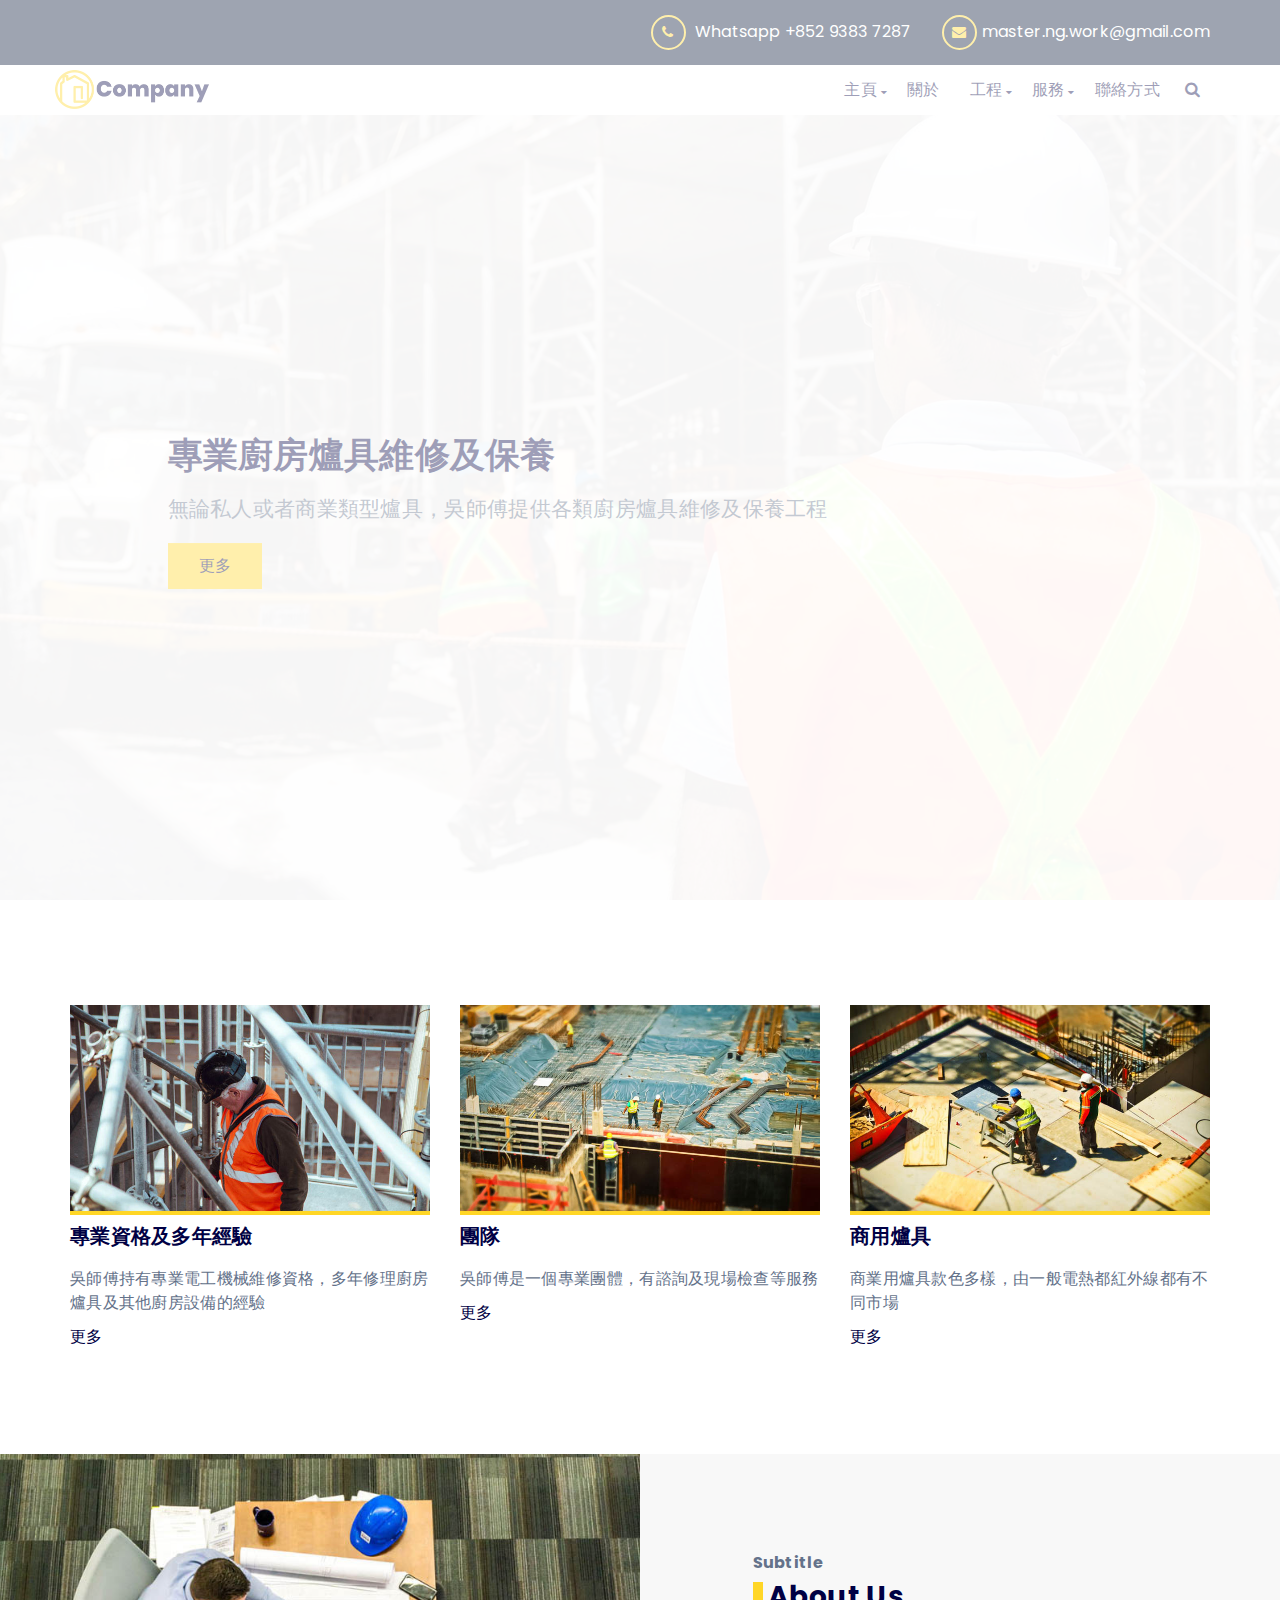
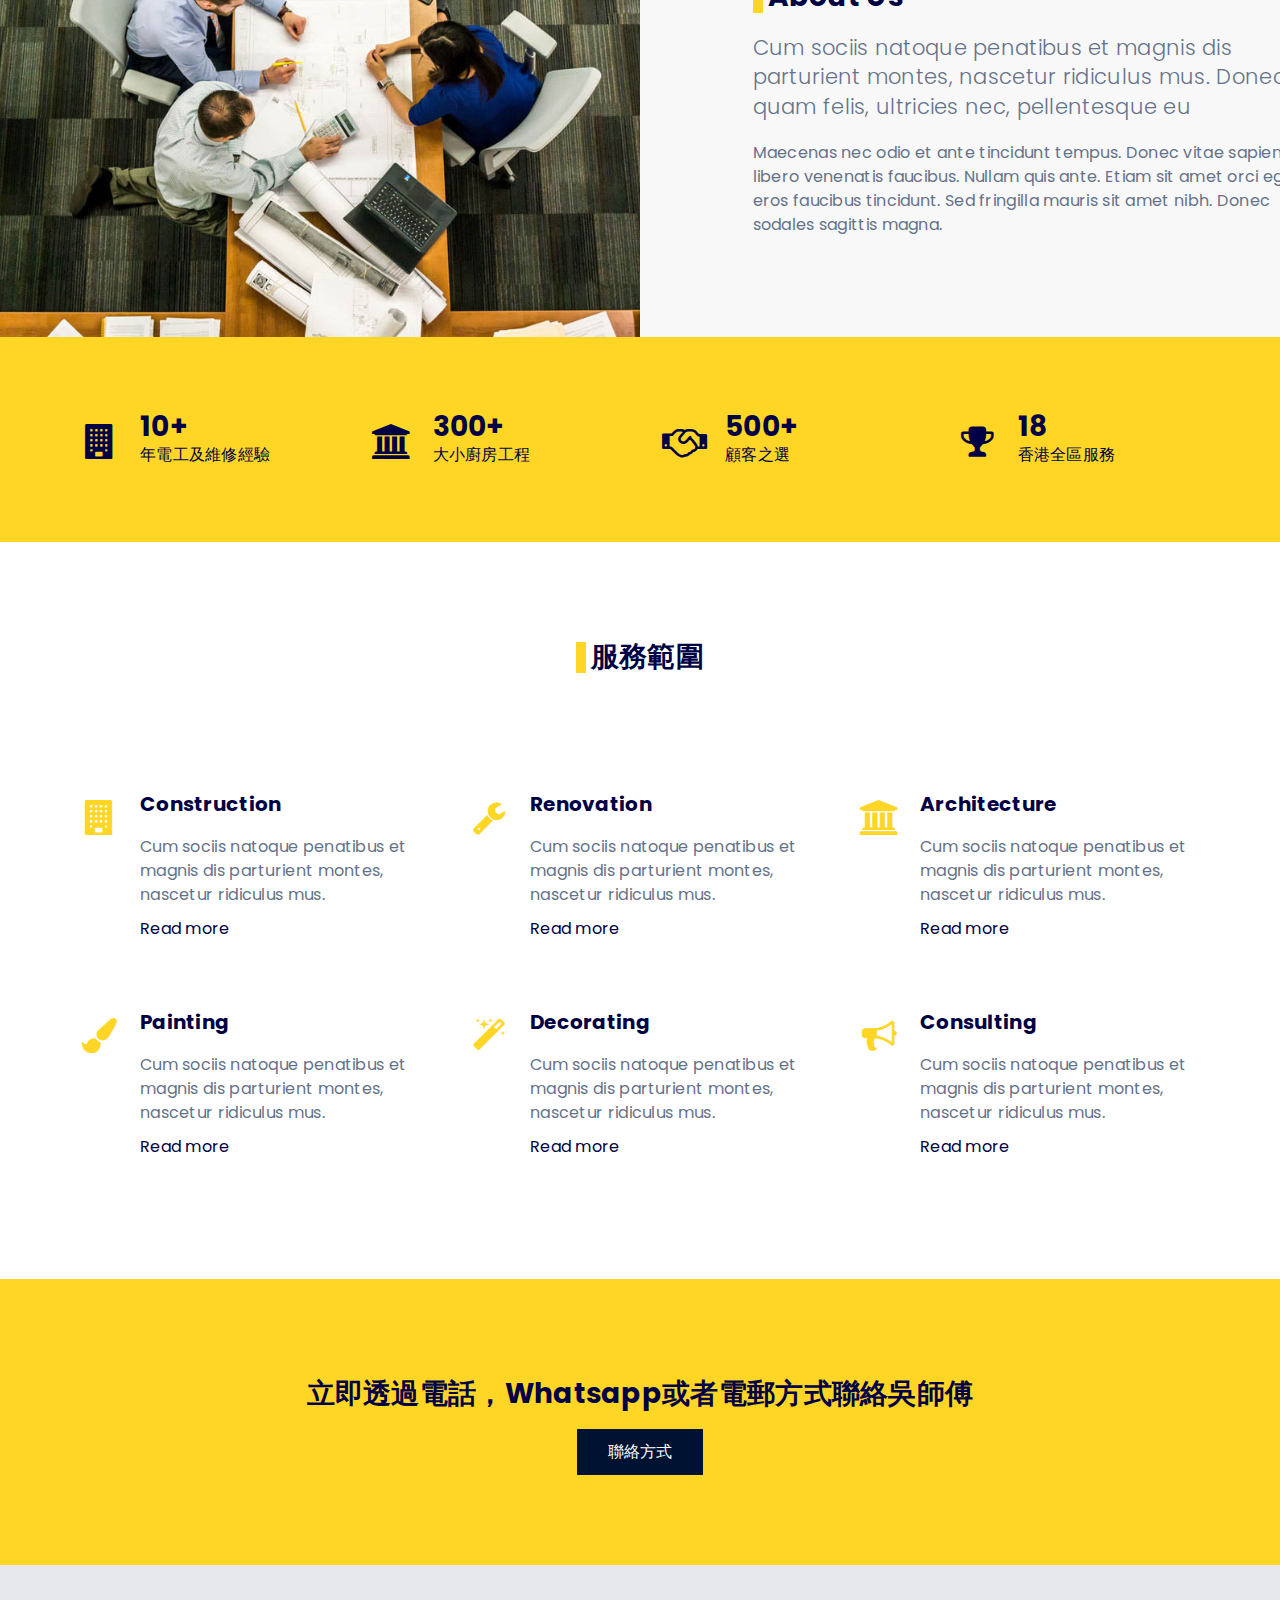
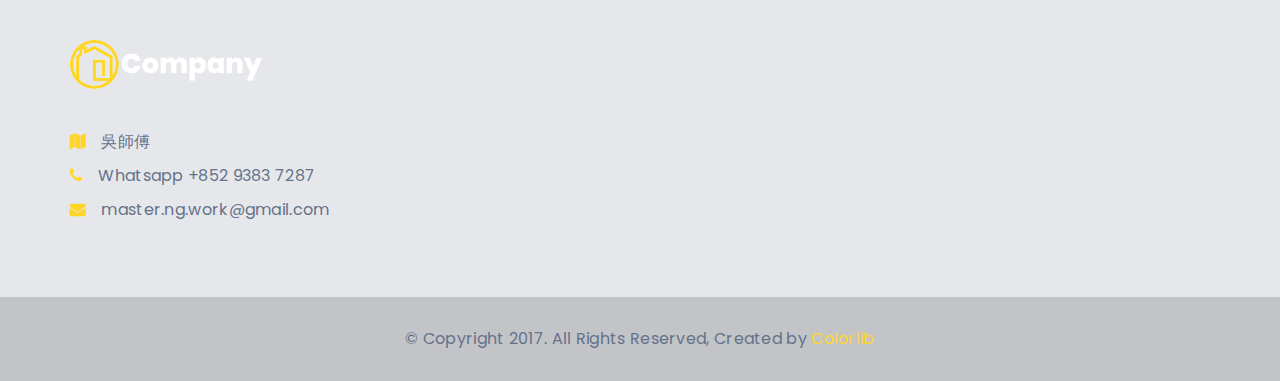
==== Template/index.html @ 3dc93a56 "first" ====
<!DOCTYPE html>
<html lang="en">
	<head>
		<meta charset="utf-8">
		<meta http-equiv="X-UA-Compatible" content="IE=edge">
		<meta name="viewport" content="width=device-width, initial-scale=1">
		 <!-- The above 3 meta tags *must* come first in the head; any other head content must come *after* these tags -->

		<title>吳師傅 </title>

		<!-- Google font -->
		<link href="https://fonts.googleapis.com/css?family=Poppins:400,700" rel="stylesheet">

		<!-- Bootstrap -->
		<link type="text/css" rel="stylesheet" href="css/bootstrap.min.css"/>

		<!-- Owl Carousel -->
		<link type="text/css" rel="stylesheet" href="css/owl.carousel.css" />
		<link type="text/css" rel="stylesheet" href="css/owl.theme.default.css" />

		<!-- Magnific Popup -->
		<link type="text/css" rel="stylesheet" href="css/magnific-popup.css" />

		<!-- Font Awesome Icon -->
		<link rel="stylesheet" href="css/font-awesome.min.css">

		<!-- Custom stlylesheet -->
		<link type="text/css" rel="stylesheet" href="css/style.css"/>

		<!-- HTML5 shim and Respond.js for IE8 support of HTML5 elements and media queries -->
		<!-- WARNING: Respond.js doesn't work if you view the page via file:// -->
		<!--[if lt IE 9]>
		  <script src="https://oss.maxcdn.com/html5shiv/3.7.3/html5shiv.min.js"></script>
		  <script src="https://oss.maxcdn.com/respond/1.4.2/respond.min.js"></script>
		<![endif]-->

    </head>
	<body>
		<!-- Header -->
		<header id="header">

			<!-- Top Header -->
			<div id="top-navbar" class="navbar">
				<div class="container">
					<ul class="nav navbar-nav navbar-right">
						<li><a href="#" class="text-link"><i class="fa fa-phone"></i><span> Whatsapp +852 9383 7287</span></a></li>
						<li><a href="#" class="text-link"><i class="fa fa-envelope"></i><span>master.ng.work@gmail.com</span></a></li>
					</ul>
				</div>
			</div>
			<!-- /Top Header -->

			<!-- Main Header -->
			<div id="main-navbar" class="navbar">
				<div class="container">
					<div class="navbar-header">
						<!-- Logo -->
						<div class="navbar-brand">
							<a class="logo" href="index.html"><img src="img/logo.png" alt="logo"></a>
						</div>
						<!-- Logo -->

						<!-- Mobile toggle -->
						<button class="navbar-toggle-btn">
							<span></span>
						</button>
						<!-- Mobile toggle -->

						<!-- Mobile Search toggle -->
						<button class="search-toggle-btn">
							<i class="fa fa-search"></i>
						</button>
						<!-- Mobile Search toggle -->
					</div>

					<!-- Search -->
					<div class="navbar-search">
						<button class="search-btn"><i class="fa fa-search"></i></button>
						<div class="search-form">
							<form>
								<input type="text" name="search" value="" placeholder="Search">
							</form>
						</div>
					</div>
					<!-- Search -->

					<!-- Navigation -->
					<ul class="main-navbar nav navbar-nav navbar-right">
						<li class="has-dropdown"><a class="text-link" href="#"><span>主頁</span></a>
							<ul class="dropdown">
								<li><a href="#">Home version 01</a></li>
								<li><a href="#">Home version 02</a></li>
								<li><a href="#">Home version 03</a></li>
							</ul>
						</li>
						<li><a class="text-link" href="#"><span>關於</span></a></li>
						<li class="has-dropdown"><a class="text-link" href="#"><span>工程</span></a>
							<ul class="dropdown">
								<li><a href="#">Single Project</a></li>
								<li><a href="#">Project Detail</a></li>
							</ul>
						</li>
						<li class="has-dropdown"><a class="text-link" href="#"><span>服務</span></a>
							<ul class="dropdown">
								<li><a href="#">Construction</a></li>
								<li><a href="#">Renovation</a></li>
								<li><a href="#">Architecture</a></li>
								<li><a href="#">Painting</a></li>
								<li><a href="#">Decorating</a></li>
								<li><a href="#">Consulting</a></li>
							</ul>
						</li>
						<li><a class="text-link" href="#"><span>聯絡方式</span></a></li>
					</ul>
					<!-- Navigation -->

				</div>
			</div>
			<!-- /Main Header -->

		</header>
		<!-- /Header -->

		<!-- Home Section -->
		<div id="home" class="banner-area">

			<!-- Background Image -->
			<div class="bg-img overlay" style="background-image:url('./img/background1.jpg')"></div>
			<!-- /Background Image -->

			<!-- home wrapper -->
			<div class="home-wrapper">
				<div class="container">
					<div class="row">

						<!-- home content -->
						<div class="col-md-10 col-md-offset-1">
							<h1>專業廚房爐具維修及保養</h1>
							<p class="lead">無論私人或者商業類型爐具，吳師傅提供各類廚房爐具維修及保養工程</p>
							<button class="secondary-button">更多</button>
						</div>
						<!-- /home content -->

					</div>
				</div>
			</div>
			<!-- /home wrapper -->

		</div>
		<!-- /Home Section -->

		<!-- About Section -->
		<div id="about">

			<!-- About section 01 -->
			<div class="section md-section">

				<!-- container -->
				<div class="container">

					<!-- row -->
					<div class="row">

						<!-- about -->
						<div class="col-md-4">
							<div class="about">
								<img src="./img/about1.jpg" alt="">
								<h3>專業資格及多年經驗</h3>
								<p>吳師傅持有專業電工機械維修資格，多年修理廚房爐具及其他廚房設備的經驗</p>
								<a href="#" class="text-link"><span>更多</span></a>
							</div>
						</div>
						<!-- /about -->

						<!-- about -->
						<div class="col-md-4">
							<div class="about">
								<img src="./img/about2.jpg" alt="">
								<h3>團隊</h3>
								<p>吳師傅是一個專業團體，有諮詢及現場檢查等服務</p>
								<a href="#" class="text-link"><span>更多</span></a>
							</div>
						</div>
						<!-- /about -->

						<!-- about -->
						<div class="col-md-4">
							<div class="about">
								<img src="./img/about3.jpg" alt="">
								<h3>商用爐具</h3>
								<p>商業用爐具款色多樣，由一般電熱都紅外線都有不同市場</p>
								<a href="#" class="text-link"><span>更多</span></a>
							</div>
						</div>
						<!-- /about -->

					</div>
					<!-- /row -->

				</div>
				<!-- /container -->

			</div>
			<!-- /About section 01 -->

			<!-- About section 02 -->
			<div class="section md-section bg-grey">

				<!-- Half Background Image -->
				<div class="bg-img bg-half overlay" style="background-image:url('./img/about4.jpg')"></div>
				<!-- /Half Background Image -->

				<!-- container -->
				<div class="container">

					<!-- row -->
					<div class="row">

						<!-- About content -->
						<div class="col-md-offset-7 col-md-6">
							<h4 class="sub-title">Subtitle</h4>
							<h2 class="title">About Us</h2>
							<p class="lead">Cum sociis natoque penatibus et magnis dis parturient montes, nascetur ridiculus mus. Donec quam felis, ultricies nec, pellentesque eu</p>
							<p>Maecenas nec odio et ante tincidunt tempus. Donec vitae sapien ut libero venenatis faucibus. Nullam quis ante. Etiam sit amet orci eget eros faucibus tincidunt. Sed fringilla mauris sit amet nibh. Donec sodales sagittis magna.</p>
						</div>
						<!-- /About content -->

					</div>
					<!-- /row -->

				</div>
				<!-- /container -->

			</div>
			<!-- /About section 02 -->

		</div>
		<!-- /About Section -->

		<!-- Numbers Section -->
		<div id="numbers" class="section sm-section bg-main">

			<!-- container -->
			<div class="container">

				<!-- row -->
				<div class="row">

					<!-- number -->
					<div class="col-xs-6 col-md-3">
						<div class="number">
							<i class="fa fa-building"></i>
							<h3>10+</h3>
							<span>年電工及維修經驗</span>
						</div>
					</div>
					<!-- /number -->

					<!-- number -->
					<div class="col-xs-6 col-md-3">
						<div class="number">
							<i class="fa fa-university"></i>
							<h3>300+</h3>
							<span>大小廚房工程</span>
						</div>
					</div>
					<!-- /number -->

					<!-- number -->
					<div class="col-xs-6 col-md-3">
						<div class="number">
							<i class="fa fa-handshake-o"></i>
							<h3>500+</h3>
							<span>顧客之選</span>
						</div>
					</div>
					<!-- /number -->

					<!-- number -->
					<div class="col-xs-6 col-md-3">
						<div class="number">
							<i class="fa fa-trophy"></i>
							<h3>18</h3>
							<span>香港全區服務</span>
						</div>
					</div>
					<!-- /number -->

				</div>
				<!-- /row -->

			</div>
			<!-- /container -->

		</div>
		<!-- /Numbers Section -->



		<!-- Services Section -->
		<div id="service" class="section md-section">

			<!-- container -->
			<div class="container">

				<!-- row -->
				<div class="row">

					<!-- section header -->
					<div class="section-header text-center">
						<h2 class="title">服務範圍</h2>
					</div>
					<!-- /section header -->

					<!-- service -->
					<div class="col-md-4 col-sm-6">
						<div class="service">
							<i class="fa fa-building"></i>
							<div class="service-content">
								<h3>Construction</h3>
								<p>Cum sociis natoque penatibus et magnis dis parturient montes, nascetur ridiculus mus.</p>
								<a href="#" class="text-link"><span>Read more</span></a>
							</div>
						</div>
					</div>
					<!-- /service -->

					<!-- service -->
					<div class="col-md-4 col-sm-6">
						<div class="service">
							<i class="fa fa-wrench"></i>
							<div class="service-content">
								<h3>Renovation</h3>
								<p>Cum sociis natoque penatibus et magnis dis parturient montes, nascetur ridiculus mus.</p>
								<a href="#" class="text-link"><span>Read more</span></a>
							</div>
						</div>
					</div>
					<!-- /service -->

					<!-- service -->
					<div class="col-md-4 col-sm-6">
						<div class="service">
							<i class="fa fa-university"></i>
							<div class="service-content">
								<h3>Architecture</h3>
								<p>Cum sociis natoque penatibus et magnis dis parturient montes, nascetur ridiculus mus.</p>
								<a href="#" class="text-link"><span>Read more</span></a>
							</div>
						</div>
					</div>
					<!-- /service -->

					<!-- service -->
					<div class="col-md-4 col-sm-6">
						<div class="service">
							<i class="fa fa-paint-brush"></i>
							<div class="service-content">
								<h3>Painting</h3>
								<p>Cum sociis natoque penatibus et magnis dis parturient montes, nascetur ridiculus mus.</p>
								<a href="#" class="text-link"><span>Read more</span></a>
							</div>
						</div>
					</div>
					<!-- /service -->

					<!-- service -->
					<div class="col-md-4 col-sm-6">
						<div class="service">
							<i class="fa fa-magic"></i>
							<div class="service-content">
								<h3>Decorating</h3>
								<p>Cum sociis natoque penatibus et magnis dis parturient montes, nascetur ridiculus mus.</p>
								<a href="#" class="text-link"><span>Read more</span></a>
							</div>
						</div>
					</div>
					<!-- /service -->

					<!-- service -->
					<div class="col-md-4 col-sm-6">
						<div class="service">
							<i class="fa fa-bullhorn"></i>
							<div class="service-content">
								<h3>Consulting</h3>
								<p>Cum sociis natoque penatibus et magnis dis parturient montes, nascetur ridiculus mus.</p>
								<a href="#" class="text-link"><span>Read more</span></a>
							</div>
						</div>
					</div>
					<!-- /service -->

				</div>
				<!-- /row -->

			</div>
			<!-- /container -->

		</div>
		<!-- /Services Section -->



		<!-- Call to Action Section -->
		<div id="cta-1" class="section md-section bg-main">

			<!-- container -->
			<div class="container">

				<!-- row -->
				<div class="row">

					<!-- CTA content -->
					<div class="col-md-10 col-md-offset-1 text-center">
						<h2>立即透過電話，Whatsapp或者電郵方式聯絡吳師傅</h2>
						<button class="main-button">聯絡方式</button>
					</div>
					<!-- /CTA content -->

				</div>
				<!-- /row -->

			</div>
			<!-- /container -->

		</div>
		<!-- /Call to Action Section -->

		<!-- Clients Section -->
		<div id="clients" class="section">

			<!-- Half Background Image -->
			<div class="bg-img overlay" style="background-image:url('./img/background2.jpg')"></div>
			<!-- /Half Background Image -->






		<!-- Footer Section -->
		<footer id="footer" class="bg-dark">

			<!-- Top footer -->
			<div id="top-footer" class="section sm-section">

				<!-- container -->
				<div class="container">

					<!-- row -->
					<div class="row">

						<!-- footer about -->
						<div class="col-md-4 footer-widget">
							<div class="footer-logo">
								<a class="logo" href="index.html">
									<img src="img/logo-alt.png" alt="logo">
								</a>
							</div>
							<ul class="footer-contact">
								<li><a href="#" class="text-link"><i class="fa fa-map"></i><span>吳師傅</span></a></li>
								<li><a href="#" class="text-link"><i class="fa fa-phone"></i><span>Whatsapp +852 9383 7287</span></a></li>
								<li><a href="#" class="text-link"><i class="fa fa-envelope"></i><span>master.ng.work@gmail.com</span></a></li>
							</ul>
						</div>
						<!-- /footer about -->



					</div>
					<!-- /row -->

				</div>
				<!-- /container -->

			</div>
			<!-- /Top footer -->

			<!-- Bottom footer -->
			<div id="bottom-footer" class="section xs-section text-center">
				<div class="container">
					<div class="row">
						<span>&copy; Copyright 2017. All Rights Reserved, Created by <a href="https://colorlib.com">Colorlib</a></span>
					</div>
				</div>
			</div>
			<!-- /Bottom footer -->

		</footer>
		<!-- /Footer Section -->

		<!-- Preloader -->
		<div id="preloader">
			<div class="preloader">
				<span></span>
				<span></span>
				<span></span>
				<span></span>
			</div>
		</div>
		<!-- /Preloader -->

		<!-- jQuery Plugins -->
		<script type="text/javascript" src="js/jquery.min.js"></script>
		<script type="text/javascript" src="js/bootstrap.min.js"></script>
		<script type="text/javascript" src="js/owl.carousel.min.js"></script>
		<script type="text/javascript" src="js/jquery.magnific-popup.js"></script>
		<script type="text/javascript" src="js/main.js"></script>

	</body>
</html>
---- Template/css/style.css ----
/*
Template Name: HTML Construction Template
Author: yaminncco

Colors:
	Body 		: #64728A
	Headers 	: #004
	Primary 	: #FFD626
	Dark     	: #001232
	Grey 		: #F8F8F8 #EEE

Fonts: Poppins

Table OF Contents
------------------------------------
1 > General
2 > Logo
3 > Navigation
4 > Home
5 > About
6 > Numbers
7 > Portfolio
8 > Services
9 > Pricing
10 > Testimonial
11 > Partners
12 > Blog
13 > Blog post
14 > Blog sidebar
15 > Footer
16 > Responsive
17 > Accordion
18 > Owl theme
19 > Preloader
------------------------------------*/
/*------------------------------------*\
	General
\*------------------------------------*/
/* --- typography --- */
body {
	font-family: 'Poppins', sans-serif;
	font-size: 16px;
	line-height: 24px;
	color: #64728A;
	letter-spacing: 0.3px;
	overflow-x: hidden;
}

h1,h2,h3,h4,h5,h6 {
	color: #004;
	font-weight: 700;
	margin-top: 10px;
	margin-bottom: 20px;
}

h1 {
	font-size: 35px;
}

h2 {
	font-size: 28px;
}

h3 {
	font-size: 20px;
}

h4 {
	font-size: 16px;
}

a {
	color: #004;
    text-decoration: none;
}

a:hover,
a:focus{
	color: #004;
    text-decoration: none;
    outline: none
}

ul,ol{
    margin: 0;
    padding: 0;
    list-style: none
}

.white-text {
	color: #FFF;
}

/* --- Section --- */

.section {
	position: relative;
}

.md-section {
	padding-top: 90px;
	padding-bottom: 90px;
}

.sm-section {
	padding-top: 60px;
	padding-bottom: 60px;
}

.xs-section {
	padding-top: 30px;
	padding-bottom: 30px;
}

/* --- Background Section --- */

.bg-main {
	background-color: #FFD626;
}

.bg-grey {
	background-color: #F8F8F8;
}

.bg-dark {
	background-color: #001232;
}

/* --- Background Image Section --- */
.bg-img  {
	position: absolute;
	left: 0;
	right: 0;
	top: 0;
	bottom: 0;
	background-size: cover;
	background-position: center;
	background-attachment:fixed;
}

.bg-img.bg-half{
	width: 50%;
	background-attachment:scroll;
}

.bg-img.bg-half.bg-right {
	left: 50%;
}

.bg-img.overlay:after {
	content: "";
	position: absolute;
	left: 0;
	right: 0;
	top: 0;
	bottom: 0;
	opacity: 0.9;
}

.bg-img.overlay:after {
	background-color: #FFF;
}

.bg-img.bg-half.overlay:after {
	display: none;
}

@media only screen and (max-width: 991px) {
	.bg-img.bg-half.overlay:after {
		display: block;
	}
	.bg-img.bg-half {
		width: 100%;
	}
	.bg-img.bg-half.bg-right {
		left: 0%;
	}
}

/* --- Section Header --- */

.section-header {
	margin-bottom: 60px;
}

.title {
	position: relative;
	padding-left: 15px;
}

.text-center .title {
	display: inline-block;
}

.title:after {
	content: "";
	position: absolute;
	left: 0;
	top: 0;
	bottom: 0;
	width: 10px;
	background-color: #FFD626;
}

.sub-title {
	color: #64728A;
	margin-bottom: 0px;
}

/* --- Buttons --- */

.main-button , .secondary-button {
	display: inline-block;
	position: relative;
	padding: 10px 30px;
	border: 1px solid transparent;
	z-index: 1;
}

.main-button  {
	background-color: #001232;
	color: #FFF;
}

.secondary-button {
	background-color: #FFD626;
	color: #004;
}

.main-button:after  , .secondary-button:after {
	content: "";
	position: absolute;
	bottom: 0;
	right: 0;
	left: 0;
	height: 0%;
	-webkit-transition: 0.2s height;
	transition: 0.2s height;
	z-index: -1;
}

.main-button:after  {
	background-color:#FFD626;
}

.secondary-button:after  {
	background-color:#001232;
}

.main-button:hover:after , .secondary-button:hover:after {
	height: 100%;
}

.main-button:hover {
	color: #004;
}

.main-button:focus {
	color: #FFF;
}

.secondary-button:hover {
	color: #FFF;
}

/* --- Text Link --- */

.text-link > span {
	position: relative;
	z-index: 1;
}

.text-link:hover > span {
	color: #004;
}

.text-link > span:after{
	content: "";
	position: absolute;
	bottom: 0;
	left: 0;
	width: 100%;
	height: 0%;
	background-color: #FFD626;
	z-index: -1;
	-webkit-transition: 0.2s height;
	transition: 0.2s height;
}

.text-link:hover > span:after {
	height: 100%;
}

/* --  Input  -- */

input[type="text"], input[type="email"], input[type="password"], input[type="number"], input[type="date"], input[type="url"], input[type="tel"], textarea {
    height: 40px;
    width: 100%;
    border: 1px solid #64728A;
	background: transparent;
    padding-left: 15px;
	padding-right: 15px;
}

textarea {
    padding: 10px 15px;
    min-height: 90px;
    resize: vertical;
}

/*------------------------------------*\
	Logo
\*------------------------------------*/

.navbar-brand {
    padding: 0;
}

.navbar-brand .logo {
	display: inline-block;
	margin-top: 5px;
}

.navbar-brand .logo > img {
	max-height: 40px;
}

/*------------------------------------*\
	Navigation
\*------------------------------------*/

#header {
	position:relative;
	z-index:10;
}

#header .navbar {
	margin-bottom: 0px;
	border-radius: 0px;
	border: none;
}

#header .nav li a:hover , #header .nav li a:focus {
	background-color: transparent;
}

/* --- Top Navigation --- */
#top-navbar {
	background-color: #001232;
}

#top-navbar .nav li a {
	color: #FFF;
}
#top-navbar .nav li a i {
	height: 35px;
	width: 35px;
	text-align: center;
	line-height: 30px;
	color: #FFD626;
	border: 2px solid #FFD626;
	border-radius: 50%;
	margin-right: 5px;
	font-size: 14px;
	-webkit-transition: 0.2s all;
	transition: 0.2s all;
}

#top-navbar .nav li a:hover i {
	background-color: #FFD626;
	color: #004;
}

/* --- Main Navigation --- */

#main-navbar {
	background-color: #FFF;
}

#main-navbar.fixed-navbar {
	position: fixed;
	left: 0;
	right: 0;
	top: 0;
	-webkit-box-shadow: 0px -2px 10px 0px rgba(0, 0, 0, 0.15);
	        box-shadow: 0px -2px 10px 0px rgba(0, 0, 0, 0.15);
	z-index: 10;
}

/* --- Default Dropdown --- */
@media only screen and (min-width: 768px) {
	.has-dropdown {
		position: relative;
	}
	.has-dropdown:after {
		font-family: 'FontAwesome';
		content: "\f0d7";
		-webkit-transition: 0.2s -webkit-transform;
		transition: 0.2s -webkit-transform;
		transition: 0.2s transform;
		transition: 0.2s transform, 0.2s -webkit-transform;
		position: absolute;
		right: 5px;
		font-size: 10px;
		color: #004;
		top: 15px;
	}
	.dropdown {
		opacity: 0;
		visibility: hidden;
		-webkit-transform: translateX(-10px);
			-ms-transform: translateX(-10px);
				transform: translateX(-10px);
		position: absolute;
		width: 250px;
		background-color: #FFF;
		border: 1px solid #EEE;
		-webkit-transition: 0.2s all;
			transition: 0.2s all;
	}

	.main-navbar > .has-dropdown > .dropdown .dropdown {
		top: 0px;
		left: 100%;
	}
	.has-dropdown:hover > .dropdown {
		opacity:1;
		visibility:visible;
		-webkit-transform: translateX(0px);
			-ms-transform: translateX(0px);
				transform: translateX(0px);
	}

	.dropdown li {
		border-bottom: 1px solid #EEE;
	}

	.dropdown li:nth-last-child(1) {
		border-bottom: 0px;
	}

	.dropdown li a {
		display: block;
		padding: 10px 10px;
		-webkit-transition: 0.2s -webkit-transform;
		transition: 0.2s -webkit-transform;
		transition: 0.2s transform;
		transition: 0.2s transform, 0.2s -webkit-transform;
	}

	.dropdown li a:hover {
		-webkit-transform: translateX(3px);
		    -ms-transform: translateX(3px);
		        transform: translateX(3px);
		-webkit-box-shadow: -4px 0px 0px 0px #FFD626;
			box-shadow: -4px 0px 0px 0px #FFD626;
	}

}

/* --- Mobile Nav --- */
@media only screen and (max-width: 767px) {
	#main-navbar  {
		padding-top: 0px;
		padding-bottom: 0px;
	}

	.main-navbar {
		margin: 0px -15px;
		border-top: 1px solid #EEE;
		max-height: 0;
		overflow-y: scroll;
		-webkit-transition: 0.3s max-height;
		transition: 0.3s max-height;
	}

	.main-navbar li {
		border-bottom: 1px solid #EEE;
	}

	.main-navbar.main-navbar-collapsed {
		max-height: 500px;
	}

	/* Mobile Dropdown */
	.has-dropdown {
		position: relative;
	}

	.has-dropdown:after {
		font-family: 'FontAwesome';
		content: "\f067";
		position: absolute;
		right: 10px;
		font-size: 10px;
		color: #004;
		top: 10px;
	}

	.has-dropdown.dropdown-collapsed:after {
		content: "\f068";
	}

	.has-dropdown.dropdown-collapsed  > .dropdown  {
		display:block;
	}

	.dropdown  {
		display: none;
		margin: 0px 15px 15px;
		border: 1px solid #EEE;
	}

	.dropdown li:nth-last-child(1) {
		border-bottom: 0px;
	}

	.dropdown li a {
		display: block;
		padding: 10px 10px;
		-webkit-transition: 0.2s -webkit-transform;
		transition: 0.2s -webkit-transform;
		transition: 0.2s transform;
		transition: 0.2s transform, 0.2s -webkit-transform;
	}

	.dropdown li a:hover {
		-webkit-transform: translateX(3px);
		    -ms-transform: translateX(3px);
		        transform: translateX(3px);
		-webkit-box-shadow: -4px 0px 0px 0px #FFD626;
			box-shadow: -4px 0px 0px 0px #FFD626;
	}
}

/* --- Navbar Mobile Toggle --- */
@media only screen and (min-width: 768px) {
	.navbar-toggle-btn {
		display: none !important;
	}
}

.navbar-toggle-btn {
	position: relative;
	display: block;
	width: 50px;
	float: right;
	height: 50px;
	background: transparent;
	border: none;
}


.navbar-toggle-btn span {
	position: absolute;
	top: 50%;
	-webkit-transform: translateY(-50%);
	    -ms-transform: translateY(-50%);
	        transform: translateY(-50%);
	left: 10px;
	-webkit-transition: 0.2s background;
	transition: 0.2s background;
}

.navbar-toggle-btn span:after , .navbar-toggle-btn span:before {
	content: "";
	position: absolute;
	left: 0;
	-webkit-transition: 0.2s -webkit-transform;
	transition: 0.2s -webkit-transform;
	transition: 0.2s transform;
	transition: 0.2s transform, 0.2s -webkit-transform;
}

.navbar-toggle-btn span , .navbar-toggle-btn span:after , .navbar-toggle-btn span:before {
	height: 4px;
	width: 30px;
	background-color: #004;
}

.navbar-toggle-btn span:before {
	top: -10px;
}

.navbar-toggle-btn span:after {
	top: 10px;
}

.navbar-toggle-btn.toggle-btn-collapsed span {
	background: transparent;
}

.navbar-toggle-btn.toggle-btn-collapsed span:before {
	-webkit-transform: translateY(10px) rotate(45deg);
	    -ms-transform: translateY(10px) rotate(45deg);
	        transform: translateY(10px) rotate(45deg);
}

.navbar-toggle-btn.toggle-btn-collapsed span:after {
	-webkit-transform: translateY(-10px) rotate(-45deg);
	    -ms-transform: translateY(-10px) rotate(-45deg);
	        transform: translateY(-10px) rotate(-45deg);
}


/* --- Navbar Search --- */
.navbar-search {
	position: relative;
	float: right;
	margin-left: 15px;
}

.navbar-search .search-btn {
	border: none;
	background: transparent;
	padding: 15px 10px;
	line-height: 20px;
	color: #004;
}

.navbar-search .search-form {
	display: none;
	position: absolute;
	width: 250px;
	background: #FFF;
	right: 50%;
	-webkit-transform: translateX(50%);
	    -ms-transform: translateX(50%);
	        transform: translateX(50%);
	padding: 15px 10px;
	border: 1px solid #EEE;
}

.navbar-search .search-form form input {
	width: 100%;
}

.navbar-search:hover .search-form {
	display: block;
}

.search-toggle-btn {
	display: none;
	float: right;
	width: 50px;
	line-height: 50px;
	font-size: 24px;
	background: transparent;
	border-left: 1px solid #EEE;
	border-right: 1px solid #EEE;
	border-bottom: 0px;
	border-top: 0px;
	color: #004;
}

@media only screen and (max-width: 767px) {
	.navbar-search  .search-btn {
		display: none;
	}

	.search-toggle-btn {
		display: block;
	}

	.navbar-search {
		float: none;
		margin: 0px -15px;
	}

	.navbar-search .search-form {
		position: static;
		-webkit-transform: none;
		    -ms-transform: none;
		        transform: none;
		width: 100%;
		border-top: 1px solid #EEE;
	}

	.navbar-search.navbar-search-collapsed .search-form {
		display: block;
	}
}

/*------------------------------------*\
	Home
\*------------------------------------*/

.banner-area {
	position: relative;
}

#home .home-wrapper {
    position: absolute;
    left: 0px;
    right: 0px;
    top: 50%;
    -webkit-transform: translateY(-50%);
        -ms-transform: translateY(-50%);
            transform: translateY(-50%);
}

.page-wrapper {
	position: relative;
	z-index: 1;
}

.page-wrapper .breadcrumb {
    background: transparent;
    margin-bottom: 0px;
}

.page-wrapper .breadcrumb .breadcrumb-item.active {
	color: #64728A;
}

.page-wrapper .breadcrumb>li+li:before {
	color: #64728A;
}

#page-header .bg-img{
	background-attachment:scroll;
}

/*------------------------------------*\
	About
\*------------------------------------*/

.about {
	margin-top: 15px;
	margin-bottom: 15px;
}

.about > img {
	width: 100%;
	border-bottom: 4px solid #FFD626;
}

/*------------------------------------*\
	Numbers
\*------------------------------------*/

.number {
	position: relative;
	margin-top: 15px;
	margin-bottom: 15px;
	padding-left: 70px;
}

.number i {
	position: absolute;
	left:0;
	width: 60px;
	height: 60px;
	line-height: 60px;
	font-size: 35px;
	color: #004;
	text-align: center;
}

.number h3 {
	font-size: 28px;
	margin-bottom: 0px;
}

.number span {
	color: #004;
}

/*------------------------------------*\
	Portfolio
\*------------------------------------*/

#portfolio {
	padding-bottom: 0px;
}

.portfolio .portfolio-img  {
	position: relative;
	-webkit-transition:0.2s -webkit-transform;
	transition:0.2s -webkit-transform;
	transition:0.2s transform;
	transition:0.2s transform, 0.2s -webkit-transform;
}

.portfolio .portfolio-img > img {
	width: 100%;
}

.portfolio:hover .portfolio-img {
	-webkit-transform: translateY(-50px);
	    -ms-transform: translateY(-50px);
	        transform: translateY(-50px);
}

.portfolio .portfolio-links {
	position: absolute;
	top: 50%;
	left: 0;
	right: 0;
	-webkit-transform: translateY(-50%);
	    -ms-transform: translateY(-50%);
	        transform: translateY(-50%);
	text-align: center;
	z-index: 2;
	opacity: 0;
	-webkit-transition: 0.2s opacity;
	transition: 0.2s opacity;

}

.portfolio .portfolio-links  a {
	display: inline-block;
	width: 60px;
	height: 60px;
	line-height: 60px;
	text-align: center;
	color: #001232;
	background-color: #FFD626;
}

.portfolio:hover .portfolio-links  {
	opacity:1;
}

.portfolio .portfolio-links  a:hover {
	opacity:0.9;
}

.portfolio .overlay {
	position: absolute;
	bottom: 0;
	left: 0;
	right: 0;
	top:0;
	background: #001232;
	opacity: 0;
	z-index: 1;
	-webkit-transition: 0.2s opacity;
	transition: 0.2s opacity;
}
.portfolio:hover .overlay {
	opacity: 0.8;
}

.portfolio .portfolio-content {
	position: absolute;
	bottom: 4px;
	left: 0px;
	right: 0px;
	border-top: 4px solid #FFD626;
	padding: 15px;
	background: #001232;
	-webkit-transform: translateY(100%);
	    -ms-transform: translateY(100%);
	        transform: translateY(100%);
	z-index: 2;
	-webkit-transition: 0.2s -webkit-transform;
	transition: 0.2s -webkit-transform;
	transition: 0.2s transform;
	transition: 0.2s transform, 0.2s -webkit-transform;
}

.portfolio .portfolio-content h3 {
	color: #FFF;
	margin-bottom: 10px;
}

.portfolio .portfolio-content span {
	color: #FFD626;
	text-transform: uppercase;
}

.portfolio:hover .portfolio-content  {
	-webkit-transform: translateY(calc(0% + 4px));
	    -ms-transform: translateY(calc(0% + 4px));
	        transform: translateY(calc(0% + 4px));
}

.view-all-portfolio {
	text-align:center;
	margin-top:60px;
}

/*------------------------------------*\
	Services
\*------------------------------------*/

.service {
	position: relative;
	margin-top: 15px;
	margin-bottom: 15px;
	-webkit-transition: 0.2s -webkit-box-shadow;
	transition: 0.2s -webkit-box-shadow;
	transition: 0.2s box-shadow;
	transition: 0.2s box-shadow, 0.2s -webkit-box-shadow;
}

.service i {
	position: absolute;
	left: 0;
	top: 20px;
	width: 60px;
	height: 60px;
	line-height: 60px;
	font-size: 35px;
	color: #FFD626;
	text-align: center;
}

.service .service-content {
	padding: 15px 15px 15px 70px;
}

.service:hover {
	-webkit-box-shadow: 0px 0px 10px 3px #EEE;
	        box-shadow: 0px 0px 10px 3px #EEE;
}


/*------------------------------------*\
	Testimonial
\*------------------------------------*/

.testimonial .testimonial-quote {
	position: relative;
	margin-bottom: 30px;
	padding-top: 45px;
	text-align: center;
}

.testimonial .testimonial-quote:before {
	content: "\f10d";
	left: 50%;
	top: 0px;
	-webkit-transform: translateX(-50%);
	    -ms-transform: translateX(-50%);
	        transform: translateX(-50%);
	display: block;
	font-family: 'FontAwesome';
	position: absolute;
	color: #004;
	font-size: 35px;
}

.testimonial .testimonial-meta {
	text-align: center;
	margin-bottom: 15px;
}

.testimonial .testimonial-meta h3 {
	margin-bottom: 5px;
}

.testimonial .testimonial-meta span {
	text-transform: uppercase;
}


/*------------------------------------*\
	Partners
\*------------------------------------*/

.partner {
	display: block;
	border: 2px solid transparent;
}

.partner:hover {
	border-color: #FFD626;
}

.partner > img {
	width: 100%;
}

/*------------------------------------*\
	Blog
\*------------------------------------*/

.blog {
	margin-top: 15px;
	margin-bottom: 15px;
}

.blog .blog-img {
	position: relative;
	border-bottom: 4px solid #FFD626;
}

.blog .blog-img > img {
	width: 100%;
}

.blog .blog-meta {
	margin-top: 15px;
	margin-bottom: 15px;
	border-bottom: 1px solid #EEE;
	padding-bottom: 10px;
}
.blog .blog-meta li {
	display: inline-block;
	font-size: 14px;
}

/*------------------------------------*\
	Blog post
\*------------------------------------*/

#main .blog .blog-content {
	margin-bottom:60px;
}

/* -- blog tags & share -- */

.blog-tags-share .tags {
	display: inline-block;
}

.blog-tags-share .tags .tags-list {
	display: inline-block;
}

.blog-tags-share .tags .tags-list li {
	display: inline-block;
	margin-left: 15px;
}

.blog-tags-share .share {
	float: right;
}

.blog-tags-share .share .share-list {
	display: inline-block;
}

.blog-tags-share .share .share-list li {
	display: inline-block;
	margin-left: 15px;
}

/* -- blog comments -- */

.blog-comments {
	margin-top: 30px;
	margin-bottom: 30px;
}

.blog-comments .media .media-object {
	width: 60px;
}

.blog-comments  .media {
	margin-top: 30px;
	padding-top: 30px;
	border-top: 1px solid #EEE;
}

.blog-comments > .media:last-child {
    border-bottom: 1px solid #EEE;
	padding-bottom: 30px;
}

.blog-comments .media .media-body .time {
    font-size: 12px;
    font-weight: 400;
}

.blog-comments .media .media-body .reply-btn {
	padding: 0px 10px;
	font-size: 12px;
}


/* -- blog reply form -- */

.reply-form form {
	margin-top: 30px;
}

.reply-form .input, .reply-form .input , .reply-form textarea {
	margin-bottom: 15px;
}

.reply-form .input, .reply-form .input {
    width: calc(50% - 8px);
}

.reply-form .input:nth-child(2) {
    margin-left: 11px;
}


/*------------------------------------*\
	Blog sidebar
\*------------------------------------*/

#aside .widget {
	margin-top: 30px;
    margin-bottom: 30px;
}

#aside  .widget:nth-child(1){
	margin-top: 15px;
}
#aside  .widget:nth-last-child(1){
	margin-bottom: 15px;
}

/* -- category sidebar -- */

.widget-category a {
	display: block;
	padding: 5px 10px;
	border: 1px solid #EEE;
	margin: 12px 0px;
	color: #64728A;
	font-size: 14px;
	-webkit-transition: 0.2s color , 0.2s -webkit-transform;
	transition: 0.2s color , 0.2s -webkit-transform;
	transition: 0.2s transform , 0.2s color;
	transition: 0.2s transform , 0.2s color , 0.2s -webkit-transform;
}

.widget-category a span {
	float: right;
}

.widget-category a:hover {
	-webkit-transform: translateX(3px);
	    -ms-transform: translateX(3px);
	        transform: translateX(3px);
	color: #004;
	-webkit-box-shadow: -4px 0px 0px 0px #FFD626;
	box-shadow: -4px 0px 0px 0px #FFD626;
	border-left: #FFD626;
}


/* -- posts sidebar -- */

.widget-post {
	margin-bottom: 30px;
	padding-bottom: 5px;
	border-bottom: 1px solid #EEE;
}

.widget-post:nth-last-child(1) {
	border-bottom: 0px;
}

.widget-post  > a {
	position: relative;
	padding-left: 100px;
	display: block;
	min-height: 60px;
	margin-bottom: 5px;
}

.widget-post  > a  > span {
	display: inline-block;
}

.widget-post img {
	position:absolute;
	top:0;
	left:0;
}

.widget-post .blog-meta li {
    display: inline-block;
    font-size: 12px;
}

/* -- tags sidebar -- */

.widget-tags a {
	display: inline-block;
	padding: 3px 10px;
	font-size: 14px;
	margin: 2px 0px;
	border: 1px solid #EEE;
	color: #64728A;
	-webkit-transition: 0.2s all;
	transition: 0.2s all;
}

.widget-tags a:hover {
	color: #004;
	background-color: #FFD626;
	border: 1px solid #004;
}


/*------------------------------------*\
	Footer
\*------------------------------------*/

.footer-widget {
	margin-top: 15px;
	margin-bottom: 15px;
}

/* -- footer logo -- */
.footer-logo .logo {
	display: inline-block;
	margin-bottom: 30px;
}

.footer-logo .logo > img{
	max-height: 50px;
}

.footer-contact li {
	margin-top: 10px;
}

/* -- footer contact -- */
.footer-contact li a {
	color: #64728A;
}

.footer-contact li a i {
	color: #FFD626;
	margin-right: 15px;
}

/* -- footer links -- */
.footer-links li {
	margin-top: 10px;
}

.footer-links li a {
	display: inline-block;
	font-size: 14px;
	color: #64728A;
	-webkit-transition: 0.2s color, 0.2s -webkit-transform;
	transition: 0.2s color, 0.2s -webkit-transform;
	transition: 0.2s transform, 0.2s color;
	transition: 0.2s transform, 0.2s color, 0.2s -webkit-transform;
}

.footer-links li a:hover {
	-webkit-transform: translateX(3px);
	    -ms-transform: translateX(3px);
	        transform: translateX(3px);
	color: #FFF;
}

/* -- footer subscribe -- */
.footer-subscribe {
	position: relative;
	margin-top: 30px;
}

.footer-subscribe .input {
	padding-right: 125px;
}

.footer-subscribe button {
	position: absolute;
	top: 3px;
	right: 3px;
	bottom: 3px;
	padding: 0px 20px;
	background: #FFD626;
	border: none;
	color: #004;
	font-size: 14px;
}

/* -- footer social -- */
.footer-social {
	margin-top: 30px;
}

.footer-social li {
	display:inline-block;
}

.footer-social li a {
	display: inline-block;
	height: 35px;
	width: 35px;
	text-align: center;
	line-height: 30px;
	color: #FFD626;
	border: 2px solid #FFD626;
	border-radius: 50%;
	margin-right: 10px;
	font-size: 14px;
	-webkit-transition: 0.2s all;
	transition: 0.2s all;
}

.footer-social li a:hover {
	background-color: #FFD626;
	color: #004;
}

/* -- Bottom Footer -- */
#footer #bottom-footer {
	background-color: rgba(0, 0, 0, 0.15);
}
#footer #bottom-footer a {
	color: #FFD626;
}



/*------------------------------------*\
	Responsive
\*------------------------------------*/

@media only screen and (max-width: 991px) {

	#cta-2 {
		text-align:center;
	}

	#main {
		margin-bottom:30px;
	}


	.widget-post {
		min-height: 90px;
		padding-bottom: 30px;
	}

	.widget-post  > a {
		min-height: auto;
	}

	.widget-post .blog-meta {
		padding-left:100px;
	}
}

@media only screen and (max-width: 767px) {
	.section-header {
		margin-bottom:30px;
	}

	.home-wrapper h1 {
		font-size:28px;
	}


	.blog-tags-share .share {
		float:none;
		margin-top:15px;
	}

}

@media only screen and (max-width: 480px) {
	#numbers [class*='col-xs'] {
		width:100%;
	}
	.number {
		text-align: center;
		padding: 0;
	}
	.number i {
		position: static;
	}

	.widget-post {
		min-height: auto;
		padding-bottom: 5px;
	}
	.widget-post  > a {
		min-height: 60px;
	}
	.widget-post .blog-meta {
		padding-left: 0px;
		margin-top: 15px;
	}

}

/*------------------------------------*\
	Accordion
\*------------------------------------*/

.accordion .panel {
    border-radius: 0px;
	background-color: transparent;
	-webkit-box-shadow: none;
	        box-shadow: none;
}

.accordion .panel-heading {
    padding: 0;
    margin: 0px;
    border-radius: 0px;
    border: 1px solid #EEE;

}

.accordion .panel-heading  .panel-title {
	font-weight:400;
}

.accordion .panel-heading  .panel-title > a {
    display: block;
    padding: 10px 15px;
    background-color: #FFD626;
    color: #004;
}

.accordion .panel-heading .panel-title > a.collapsed {
    background-color: #FFF;
}

.accordion .panel-heading .panel-title > a:after {
    font-family: 'FontAwesome';
    content: "\f068";
    float: right;
}

.accordion .panel-heading .panel-title > a.collapsed:after {
	content: "\f067";
}

/*------------------------------------*\
	Owl theme
\*------------------------------------*/

/* -- dots -- */

.owl-theme .owl-dots .owl-dot span {
	width: 10px;
	height: 10px;
	border: 1px solid #004;
	border-radius: 0px;
    background: transparent;
    -webkit-transition: 0.2s all;
    transition: 0.2s all;
}

.owl-theme .owl-dots .owl-dot:hover span {
    background: #004;
}
.owl-theme .owl-dots .owl-dot.active span {
	background: #004;
	-webkit-transform: scale(2);
	    -ms-transform: scale(2);
	        transform: scale(2);
}

/* -- nav -- */

.owl-theme .owl-nav {
    opacity: 0;
    -webkit-transition: 0.2s opacity;
    transition: 0.2s opacity;
}

.owl-theme:hover .owl-nav {
    opacity: 1;
}

.owl-theme .owl-nav [class*='owl-'] {
    position: absolute;
    top: 50%;
    -webkit-transform: translateY(-50%);
        -ms-transform: translateY(-50%);
            transform: translateY(-50%);
	border: none;
    background: #004;
    color: #FFF;
  	padding: 0px;
  	width: 30px;
  	height: 60px;
  	line-height: 60px;
	border-radius:0;
  	margin: 0;
}

.owl-theme .owl-prev {
    left: 0px;
}

.owl-theme .owl-next {
    right: 0px;
}

.owl-theme .owl-nav [class*='owl-']:hover {
    opacity: 0.8;
    background: #004;
}

/*------------------------------------*\
	Preloader
\*------------------------------------*/

#preloader {
    position: fixed;
    left: 0;
    top: 0;
    bottom: 0;
    right: 0;
    background-color: #FFF;
    z-index: 99999;
}

.preloader {
    position: absolute;
    left: 50%;
    top: 50%;
    -webkit-transform: translate(-50%, -50%);
        -ms-transform: translate(-50%, -50%);
            transform: translate(-50%, -50%);
	-webkit-animation: preload-rotate 10s linear infinite;
	        animation: preload-rotate 10s linear infinite;
}
.preloader span {
	display: inline-block;
	width: 30px;
	height: 30px;
	background-color: #004;
	position: absolute;
	-webkit-transform: scale(0);
	    -ms-transform: scale(0);
	        transform: scale(0);
}

.preloader span:nth-child(1) {
	top: 0;
	left: 0;
	-webkit-animation: 1s preload-scale ease-in-out infinite;
	        animation: 1s preload-scale ease-in-out infinite;
}
.preloader span:nth-child(2) {
	top: 0;
	right: 0;
	-webkit-animation: 1s preload-scale 0.06s ease-in-out infinite;
	        animation: 1s preload-scale 0.06s ease-in-out infinite;
}
.preloader span:nth-child(3) {
	bottom: 0;
	-webkit-animation: 1s preload-scale 0.11s ease-in-out infinite;
	        animation: 1s preload-scale 0.11s ease-in-out infinite;
}
.preloader span:nth-child(4) {
	bottom: 0;
	right: 0;
	-webkit-animation: 1s preload-scale 0.17s ease-in-out infinite;
	        animation: 1s preload-scale 0.17s ease-in-out infinite;
}

@-webkit-keyframes preload-rotate {
	0% {
		-webkit-transform:translate(-50%, -50%) rotate(0deg);
		        transform:translate(-50%, -50%) rotate(0deg);
	}
	100% {
		-webkit-transform:translate(-50%, -50%) rotate(360deg);
		        transform:translate(-50%, -50%) rotate(360deg);
	}
}

@keyframes preload-rotate {
	0% {
		-webkit-transform:translate(-50%, -50%) rotate(0deg);
		        transform:translate(-50%, -50%) rotate(0deg);
	}
	100% {
		-webkit-transform:translate(-50%, -50%) rotate(360deg);
		        transform:translate(-50%, -50%) rotate(360deg);
	}
}

@-webkit-keyframes preload-scale {
	0% {
		-webkit-transform: scale(0);
		        transform: scale(0);
	}
	40% {
		-webkit-transform: scale(1);
		        transform: scale(1);
	}
	80% {
		-webkit-transform: scale(0);
		        transform: scale(0);
	}
	100% {
		-webkit-transform: scale(0);
		        transform: scale(0);
	}
}

@keyframes preload-scale {
	0% {
		-webkit-transform: scale(0);
		        transform: scale(0);
	}
	40% {
		-webkit-transform: scale(1);
		        transform: scale(1);
	}
	80% {
		-webkit-transform: scale(0);
		        transform: scale(0);
	}
	100% {
		-webkit-transform: scale(0);
		        transform: scale(0);
	}
}
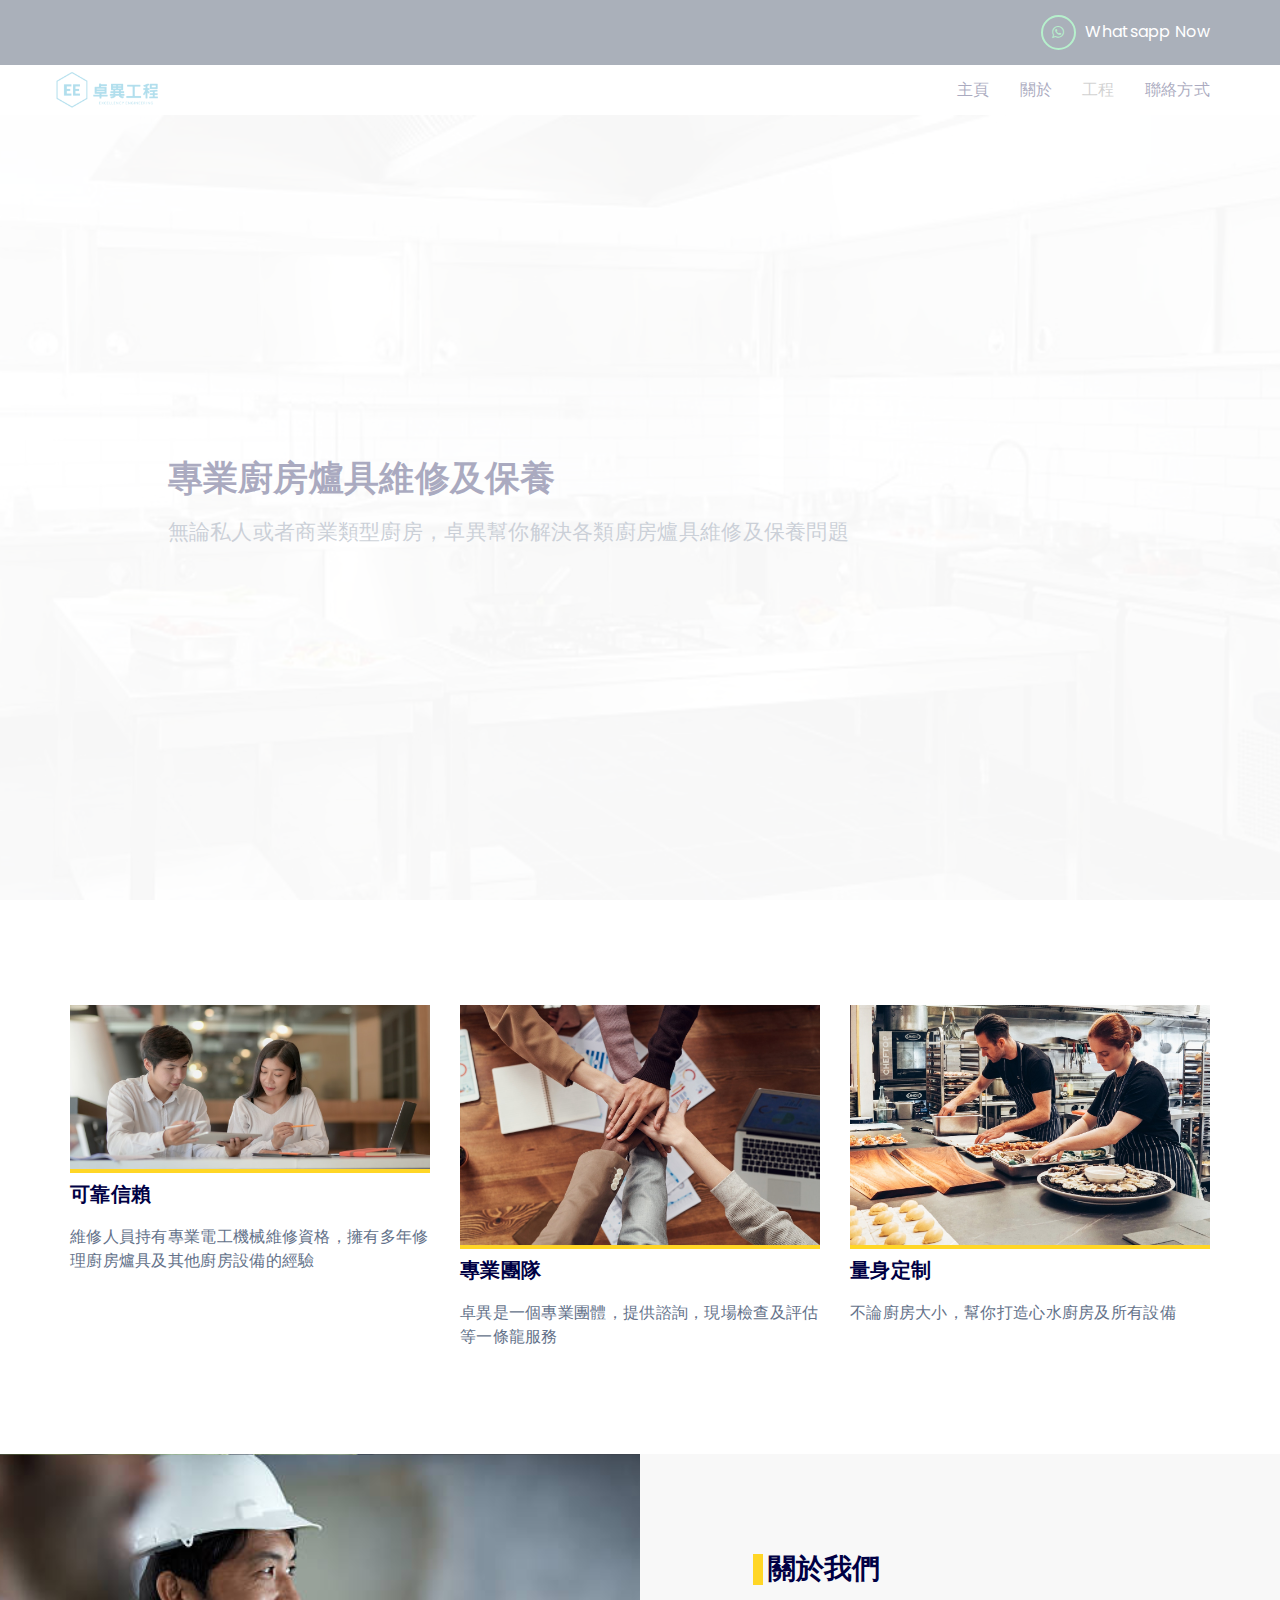
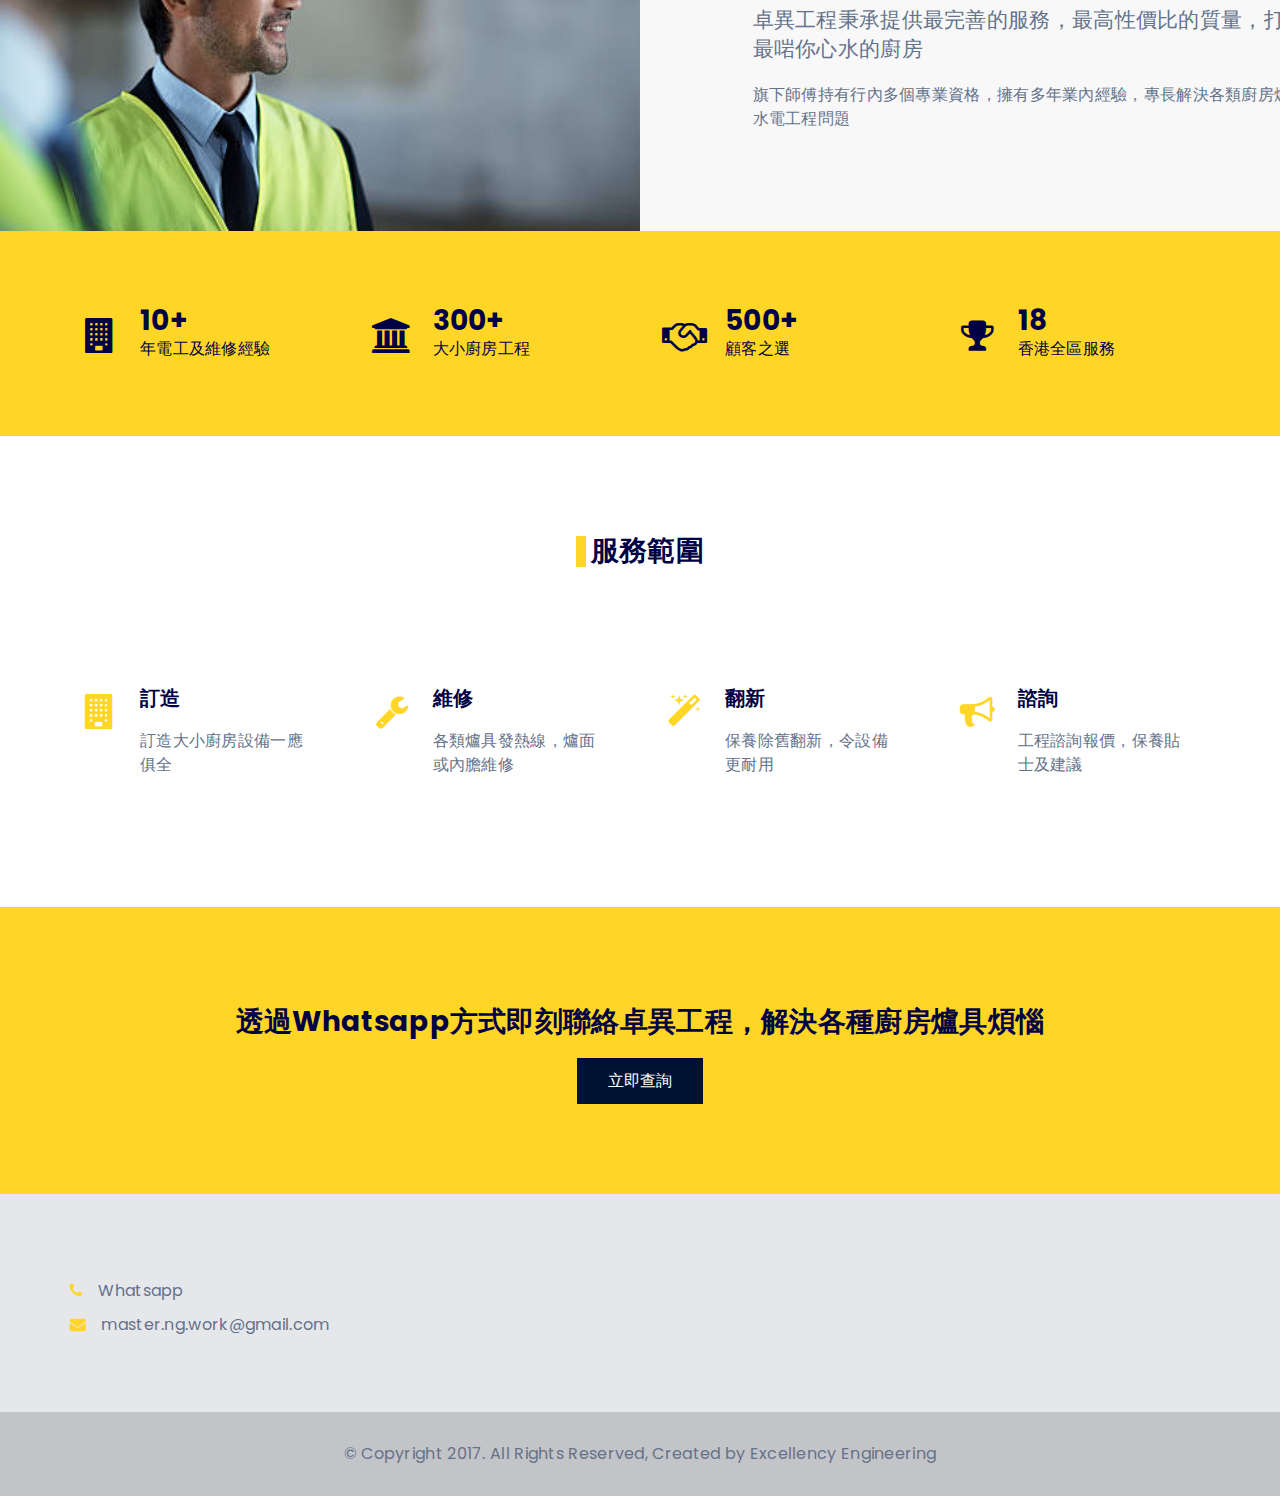
==== commit 849c7a65: "demo version" ====
--- a/Template/index.html
+++ b/Template/index.html
@@ -5,8 +5,11 @@
 		<meta http-equiv="X-UA-Compatible" content="IE=edge">
 		<meta name="viewport" content="width=device-width, initial-scale=1">
 		 <!-- The above 3 meta tags *must* come first in the head; any other head content must come *after* these tags -->
-
-		<title>吳師傅 </title>
+		 <meta name="description" content="廚房設備維修保養專家 商業廚房工程">
+		 <meta name="keywords" content="廚房設備,廚具維修,廚具保養,廚房工程,商業廚房,餐廳廚具,餐廳廚房,電爐,炒爐,蒸櫃,發熱線,爐具維修,爐具保養">
+		 <meta name="robots" content="index, follow">
+		 <link rel="icon"  type="image/png" href="img/logo-b.PNG">
+		<title>卓異工程</title>
 
 		<!-- Google font -->
 		<link href="https://fonts.googleapis.com/css?family=Poppins:400,700" rel="stylesheet">
@@ -43,8 +46,8 @@
 			<div id="top-navbar" class="navbar">
 				<div class="container">
 					<ul class="nav navbar-nav navbar-right">
-						<li><a href="#" class="text-link"><i class="fa fa-phone"></i><span> Whatsapp +852 9383 7287</span></a></li>
-						<li><a href="#" class="text-link"><i class="fa fa-envelope"></i><span>master.ng.work@gmail.com</span></a></li>
+						<li><a href="#" class="text-link"><i class="fa fa-whatsapp"></i><span> Whatsapp Now</span></a></li>
+						<!-- <li><a href="#" class="text-link"><i class="fa fa-envelope"></i><span>master.ng.work@gmail.com</span></a></li> -->
 					</ul>
 				</div>
 			</div>
@@ -56,7 +59,7 @@
 					<div class="navbar-header">
 						<!-- Logo -->
 						<div class="navbar-brand">
-							<a class="logo" href="index.html"><img src="img/logo.png" alt="logo"></a>
+							<a class="logo" href="index.html"><img src="img/logo-a.png" alt="logo"></a>
 						</div>
 						<!-- Logo -->
 
@@ -74,33 +77,26 @@
 					</div>
 
 					<!-- Search -->
-					<div class="navbar-search">
+					<!-- <div class="navbar-search">
 						<button class="search-btn"><i class="fa fa-search"></i></button>
 						<div class="search-form">
 							<form>
 								<input type="text" name="search" value="" placeholder="Search">
 							</form>
 						</div>
-					</div>
+					</div> -->
 					<!-- Search -->
 
 					<!-- Navigation -->
 					<ul class="main-navbar nav navbar-nav navbar-right">
-						<li class="has-dropdown"><a class="text-link" href="#"><span>主頁</span></a>
+						<li ><a  href="#home"><span>主頁</span></a></li>
+						<li><a href="#aboutus"><span>關於</span></a></li>
+						<li class="nav-link disabled"><a  href="#project"><span>工程</span></a>
 							<ul class="dropdown">
-								<li><a href="#">Home version 01</a></li>
-								<li><a href="#">Home version 02</a></li>
-								<li><a href="#">Home version 03</a></li>
+								<li><a href="#">更新中</a></li>
 							</ul>
 						</li>
-						<li><a class="text-link" href="#"><span>關於</span></a></li>
-						<li class="has-dropdown"><a class="text-link" href="#"><span>工程</span></a>
-							<ul class="dropdown">
-								<li><a href="#">Single Project</a></li>
-								<li><a href="#">Project Detail</a></li>
-							</ul>
-						</li>
-						<li class="has-dropdown"><a class="text-link" href="#"><span>服務</span></a>
+						<!-- <li class="has-dropdown"><a class="text-link" href="#service"><span>服務</span></a>
 							<ul class="dropdown">
 								<li><a href="#">Construction</a></li>
 								<li><a href="#">Renovation</a></li>
@@ -109,8 +105,8 @@
 								<li><a href="#">Decorating</a></li>
 								<li><a href="#">Consulting</a></li>
 							</ul>
-						</li>
-						<li><a class="text-link" href="#"><span>聯絡方式</span></a></li>
+						</li> -->
+						<li><a  href="#cta-1"><span>聯絡方式</span></a></li>
 					</ul>
 					<!-- Navigation -->
 
@@ -125,7 +121,7 @@
 		<div id="home" class="banner-area">
 
 			<!-- Background Image -->
-			<div class="bg-img overlay" style="background-image:url('./img/background1.jpg')"></div>
+			<div class="bg-img overlay" style="background-image:url('./img/kitchen-5.jpg')"></div>
 			<!-- /Background Image -->
 
 			<!-- home wrapper -->
@@ -136,8 +132,8 @@
 						<!-- home content -->
 						<div class="col-md-10 col-md-offset-1">
 							<h1>專業廚房爐具維修及保養</h1>
-							<p class="lead">無論私人或者商業類型爐具，吳師傅提供各類廚房爐具維修及保養工程</p>
-							<button class="secondary-button">更多</button>
+							<p class="lead">無論私人或者商業類型廚房，卓異幫你解決各類廚房爐具維修及保養問題</p>
+							<!-- <button class="secondary-button">更多</button> -->
 						</div>
 						<!-- /home content -->
 
@@ -150,7 +146,7 @@
 		<!-- /Home Section -->
 
 		<!-- About Section -->
-		<div id="about">
+		<div id="aboutus">
 
 			<!-- About section 01 -->
 			<div class="section md-section">
@@ -164,10 +160,10 @@
 						<!-- about -->
 						<div class="col-md-4">
 							<div class="about">
-								<img src="./img/about1.jpg" alt="">
-								<h3>專業資格及多年經驗</h3>
-								<p>吳師傅持有專業電工機械維修資格，多年修理廚房爐具及其他廚房設備的經驗</p>
-								<a href="#" class="text-link"><span>更多</span></a>
+								<img src="./img/profession.jpg" alt="">
+								<h3>可靠信賴</h3>
+								<p>維修人員持有專業電工機械維修資格，擁有多年修理廚房爐具及其他廚房設備的經驗</p>
+								<!-- <a href="#" class="text-link"><span>更多</span></a> -->
 							</div>
 						</div>
 						<!-- /about -->
@@ -175,10 +171,10 @@
 						<!-- about -->
 						<div class="col-md-4">
 							<div class="about">
-								<img src="./img/about2.jpg" alt="">
-								<h3>團隊</h3>
-								<p>吳師傅是一個專業團體，有諮詢及現場檢查等服務</p>
-								<a href="#" class="text-link"><span>更多</span></a>
+								<img src="./img/teamwork.jpg" alt="">
+								<h3>專業團隊</h3>
+								<p>卓異是一個專業團體，提供諮詢，現場檢查及評估等一條龍服務</p>
+								<!-- <a href="#" class="text-link"><span>更多</span></a> -->
 							</div>
 						</div>
 						<!-- /about -->
@@ -186,10 +182,10 @@
 						<!-- about -->
 						<div class="col-md-4">
 							<div class="about">
-								<img src="./img/about3.jpg" alt="">
-								<h3>商用爐具</h3>
-								<p>商業用爐具款色多樣，由一般電熱都紅外線都有不同市場</p>
-								<a href="#" class="text-link"><span>更多</span></a>
+								<img src="./img/talored.jpg" alt="">
+								<h3>量身定制</h3>
+								<p>不論廚房大小，幫你打造心水廚房及所有設備</p>
+								<!-- <a href="#" class="text-link"><span>更多</span></a> -->
 							</div>
 						</div>
 						<!-- /about -->
@@ -207,7 +203,7 @@
 			<div class="section md-section bg-grey">
 
 				<!-- Half Background Image -->
-				<div class="bg-img bg-half overlay" style="background-image:url('./img/about4.jpg')"></div>
+				<div class="bg-img bg-half overlay" style="background-image:url('./img/aboutus-a.jpg')"></div>
 				<!-- /Half Background Image -->
 
 				<!-- container -->
@@ -218,10 +214,10 @@
 
 						<!-- About content -->
 						<div class="col-md-offset-7 col-md-6">
-							<h4 class="sub-title">Subtitle</h4>
-							<h2 class="title">About Us</h2>
-							<p class="lead">Cum sociis natoque penatibus et magnis dis parturient montes, nascetur ridiculus mus. Donec quam felis, ultricies nec, pellentesque eu</p>
-							<p>Maecenas nec odio et ante tincidunt tempus. Donec vitae sapien ut libero venenatis faucibus. Nullam quis ante. Etiam sit amet orci eget eros faucibus tincidunt. Sed fringilla mauris sit amet nibh. Donec sodales sagittis magna.</p>
+							<!-- <h4 class="sub-title">Subtitle</h4> -->
+							<h2 class="title">關於我們</h2>
+							<p class="lead">卓異工程秉承提供最完善的服務，最高性價比的質量，打造最啱你心水的廚房</p>
+							<p>旗下師傅持有行內多個專業資格，擁有多年業內經驗，專長解決各類廚房爐具水電工程問題</p>
 						</div>
 						<!-- /About content -->
 
@@ -313,78 +309,53 @@
 					<!-- /section header -->
 
 					<!-- service -->
-					<div class="col-md-4 col-sm-6">
+					<div class="col-md-3 col-sm-6">
 						<div class="service">
 							<i class="fa fa-building"></i>
 							<div class="service-content">
-								<h3>Construction</h3>
-								<p>Cum sociis natoque penatibus et magnis dis parturient montes, nascetur ridiculus mus.</p>
-								<a href="#" class="text-link"><span>Read more</span></a>
+								<h3>訂造</h3>
+								<p>訂造大小廚房設備一應俱全</p>
+								<!-- <a href="#" class="text-link"><span>Read more</span></a> -->
 							</div>
 						</div>
 					</div>
 					<!-- /service -->
 
 					<!-- service -->
-					<div class="col-md-4 col-sm-6">
+					<div class="col-md-3 col-sm-6">
 						<div class="service">
 							<i class="fa fa-wrench"></i>
 							<div class="service-content">
-								<h3>Renovation</h3>
-								<p>Cum sociis natoque penatibus et magnis dis parturient montes, nascetur ridiculus mus.</p>
-								<a href="#" class="text-link"><span>Read more</span></a>
+								<h3>維修</h3>
+								<p>各類爐具發熱線，爐面或內膽維修</p>
+								<!-- <a href="#" class="text-link"><span>Read more</span></a> -->
 							</div>
 						</div>
 					</div>
 					<!-- /service -->
 
+
 					<!-- service -->
-					<div class="col-md-4 col-sm-6">
-						<div class="service">
-							<i class="fa fa-university"></i>
-							<div class="service-content">
-								<h3>Architecture</h3>
-								<p>Cum sociis natoque penatibus et magnis dis parturient montes, nascetur ridiculus mus.</p>
-								<a href="#" class="text-link"><span>Read more</span></a>
-							</div>
-						</div>
-					</div>
-					<!-- /service -->
-
-					<!-- service -->
-					<div class="col-md-4 col-sm-6">
-						<div class="service">
-							<i class="fa fa-paint-brush"></i>
-							<div class="service-content">
-								<h3>Painting</h3>
-								<p>Cum sociis natoque penatibus et magnis dis parturient montes, nascetur ridiculus mus.</p>
-								<a href="#" class="text-link"><span>Read more</span></a>
-							</div>
-						</div>
-					</div>
-					<!-- /service -->
-
-					<!-- service -->
-					<div class="col-md-4 col-sm-6">
+					<div class="col-md-3 col-sm-6">
 						<div class="service">
 							<i class="fa fa-magic"></i>
 							<div class="service-content">
-								<h3>Decorating</h3>
-								<p>Cum sociis natoque penatibus et magnis dis parturient montes, nascetur ridiculus mus.</p>
-								<a href="#" class="text-link"><span>Read more</span></a>
+								<h3>翻新</h3>
+								<p>保養除舊翻新，令設備更耐用</p>
+								<!-- <a href="#" class="text-link"><span>Read more</span></a> -->
 							</div>
 						</div>
 					</div>
 					<!-- /service -->
 
 					<!-- service -->
-					<div class="col-md-4 col-sm-6">
+					<div class="col-md-3 col-sm-6">
 						<div class="service">
 							<i class="fa fa-bullhorn"></i>
 							<div class="service-content">
-								<h3>Consulting</h3>
-								<p>Cum sociis natoque penatibus et magnis dis parturient montes, nascetur ridiculus mus.</p>
-								<a href="#" class="text-link"><span>Read more</span></a>
+								<h3>諮詢</h3>
+								<p>工程諮詢報價，保養貼士及建議</p>
+								<!-- <a href="#" class="text-link"><span>Read more</span></a> -->
 							</div>
 						</div>
 					</div>
@@ -412,8 +383,8 @@
 
 					<!-- CTA content -->
 					<div class="col-md-10 col-md-offset-1 text-center">
-						<h2>立即透過電話，Whatsapp或者電郵方式聯絡吳師傅</h2>
-						<button class="main-button">聯絡方式</button>
+						<h2>透過Whatsapp方式即刻聯絡卓異工程，解決各種廚房爐具煩惱</h2>
+						<button class="main-button">立即查詢</button>
 					</div>
 					<!-- /CTA content -->
 
@@ -452,15 +423,14 @@
 
 						<!-- footer about -->
 						<div class="col-md-4 footer-widget">
-							<div class="footer-logo">
+							<!-- <div class="footer-logo">
 								<a class="logo" href="index.html">
-									<img src="img/logo-alt.png" alt="logo">
+									<img src="img/logo-a.png" alt="logo">
 								</a>
-							</div>
+							</div> -->
 							<ul class="footer-contact">
-								<li><a href="#" class="text-link"><i class="fa fa-map"></i><span>吳師傅</span></a></li>
-								<li><a href="#" class="text-link"><i class="fa fa-phone"></i><span>Whatsapp +852 9383 7287</span></a></li>
-								<li><a href="#" class="text-link"><i class="fa fa-envelope"></i><span>master.ng.work@gmail.com</span></a></li>
+								<li><a href="#" ><i class="fa fa-phone"></i><span>Whatsapp</span></a></li>
+								<li><a href="#" ><i class="fa fa-envelope"></i><span>master.ng.work@gmail.com</span></a></li>
 							</ul>
 						</div>
 						<!-- /footer about -->
@@ -480,7 +450,7 @@
 			<div id="bottom-footer" class="section xs-section text-center">
 				<div class="container">
 					<div class="row">
-						<span>&copy; Copyright 2017. All Rights Reserved, Created by <a href="https://colorlib.com">Colorlib</a></span>
+						<span>&copy; Copyright 2017. All Rights Reserved, Created by Excellency Engineering</span>
 					</div>
 				</div>
 			</div>
--- a/Template/css/style.css
+++ b/Template/css/style.css
@@ -281,7 +281,7 @@
 	left: 0;
 	width: 100%;
 	height: 0%;
-	background-color: #FFD626;
+	background-color: #25d366;
 	z-index: -1;
 	-webkit-transition: 0.2s height;
 	transition: 0.2s height;
@@ -357,8 +357,8 @@
 	width: 35px;
 	text-align: center;
 	line-height: 30px;
-	color: #FFD626;
-	border: 2px solid #FFD626;
+	color: #25d366;
+	border: 2px solid #25d366;
 	border-radius: 50%;
 	margin-right: 5px;
 	font-size: 14px;
@@ -366,10 +366,6 @@
 	transition: 0.2s all;
 }
 
-#top-navbar .nav li a:hover i {
-	background-color: #FFD626;
-	color: #004;
-}
 
 /* --- Main Navigation --- */
 
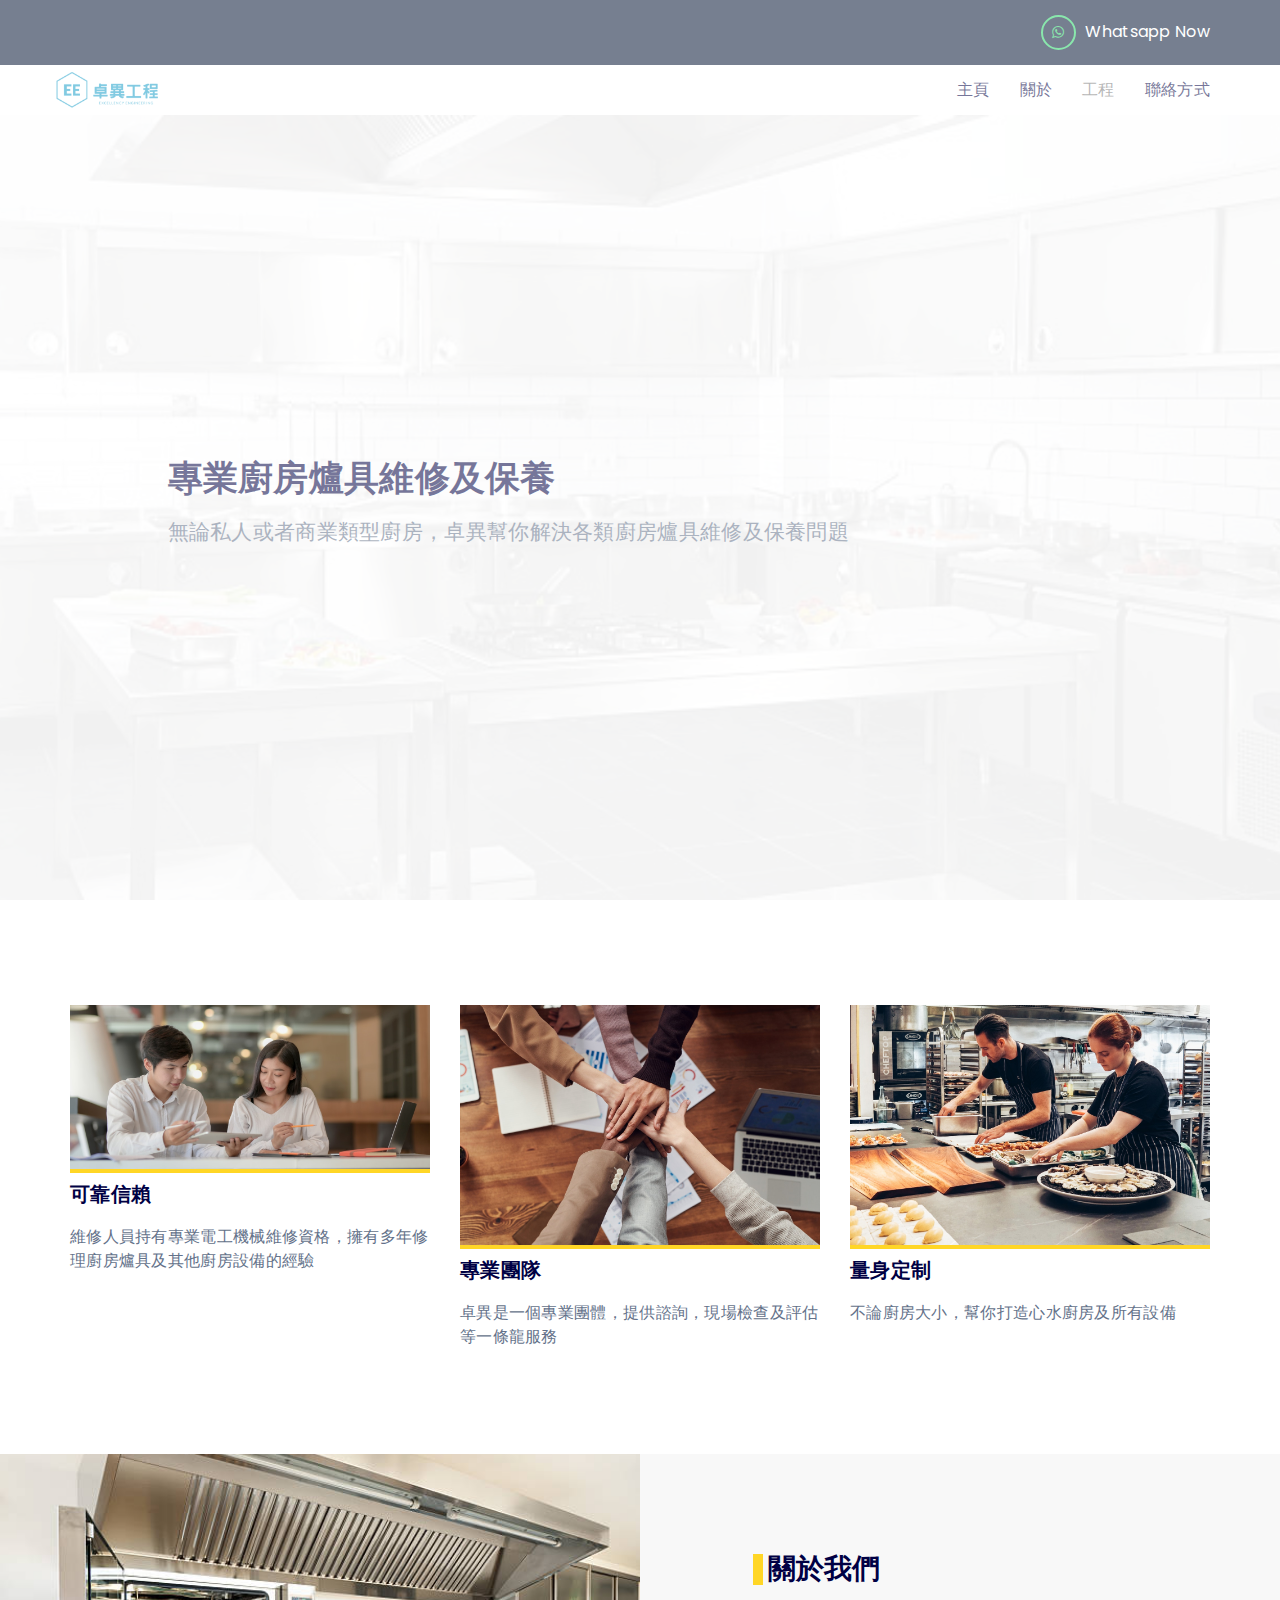
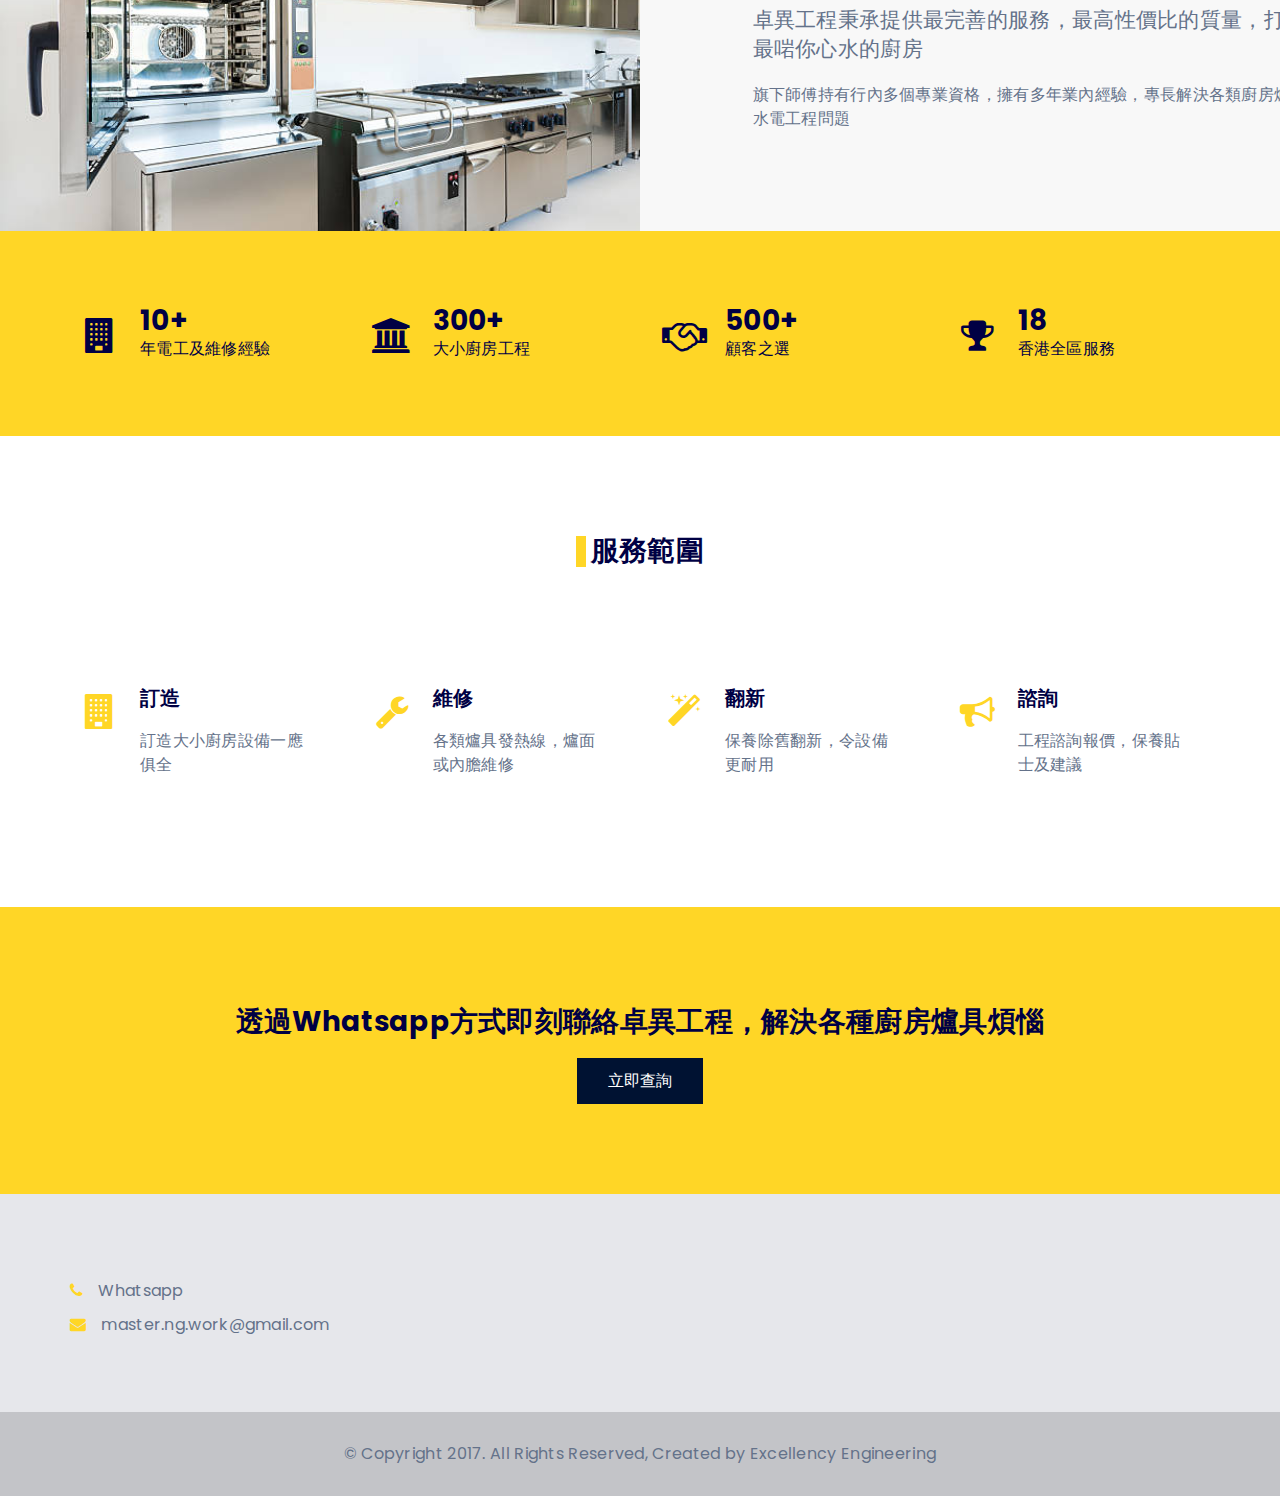
==== commit 18f056f0: "update images" ====
--- a/Template/index.html
+++ b/Template/index.html
@@ -1,83 +1,108 @@
 <!DOCTYPE html>
 <html lang="en">
-	<head>
-		<meta charset="utf-8">
-		<meta http-equiv="X-UA-Compatible" content="IE=edge">
-		<meta name="viewport" content="width=device-width, initial-scale=1">
-		 <!-- The above 3 meta tags *must* come first in the head; any other head content must come *after* these tags -->
-		 <meta name="description" content="廚房設備維修保養專家 商業廚房工程">
-		 <meta name="keywords" content="廚房設備,廚具維修,廚具保養,廚房工程,商業廚房,餐廳廚具,餐廳廚房,電爐,炒爐,蒸櫃,發熱線,爐具維修,爐具保養">
-		 <meta name="robots" content="index, follow">
-		 <link rel="icon"  type="image/png" href="img/logo-b.PNG">
-		<title>卓異工程</title>
-
-		<!-- Google font -->
-		<link href="https://fonts.googleapis.com/css?family=Poppins:400,700" rel="stylesheet">
-
-		<!-- Bootstrap -->
-		<link type="text/css" rel="stylesheet" href="css/bootstrap.min.css"/>
-
-		<!-- Owl Carousel -->
-		<link type="text/css" rel="stylesheet" href="css/owl.carousel.css" />
-		<link type="text/css" rel="stylesheet" href="css/owl.theme.default.css" />
-
-		<!-- Magnific Popup -->
-		<link type="text/css" rel="stylesheet" href="css/magnific-popup.css" />
-
-		<!-- Font Awesome Icon -->
-		<link rel="stylesheet" href="css/font-awesome.min.css">
-
-		<!-- Custom stlylesheet -->
-		<link type="text/css" rel="stylesheet" href="css/style.css"/>
-
-		<!-- HTML5 shim and Respond.js for IE8 support of HTML5 elements and media queries -->
-		<!-- WARNING: Respond.js doesn't work if you view the page via file:// -->
-		<!--[if lt IE 9]>
+
+<head>
+	<meta charset="utf-8">
+	<meta http-equiv="X-UA-Compatible" content="IE=edge">
+	<meta name="viewport" content="width=device-width, initial-scale=1">
+	<!-- The above 3 meta tags *must* come first in the head; any other head content must come *after* these tags -->
+	<!-- Google Tag Manager -->
+	<script>
+		(function (w, d, s, l, i) {
+			w[l] = w[l] || [];
+			w[l].push({
+				'gtm.start': new Date().getTime(),
+				event: 'gtm.js'
+			});
+			var f = d.getElementsByTagName(s)[0],
+				j = d.createElement(s),
+				dl = l != 'dataLayer' ? '&l=' + l : '';
+			j.async = true;
+			j.src =
+				'https://www.googletagmanager.com/gtm.js?id=' + i + dl;
+			f.parentNode.insertBefore(j, f);
+		})(window, document, 'script', 'dataLayer', 'GTM-N2S358W');
+	</script>
+	<!-- End Google Tag Manager -->
+	<meta name="description" content="廚房設備維修保養專家 商業廚房工程">
+	<meta name="keywords" content="廚房設備,廚具維修,廚具保養,廚房工程,商業廚房,餐廳廚具,餐廳廚房,電爐,炒爐,蒸櫃,發熱線,爐具維修,爐具保養">
+	<meta name="robots" content="index, follow">
+	<link rel="icon" type="image/png" href="img/logo-b.PNG">
+	<title>卓異工程</title>
+
+	<!-- Google font -->
+	<link href="https://fonts.googleapis.com/css?family=Poppins:400,700" rel="stylesheet">
+
+	<!-- Bootstrap -->
+	<link type="text/css" rel="stylesheet" href="css/bootstrap.min.css" />
+
+	<!-- Owl Carousel -->
+	<link type="text/css" rel="stylesheet" href="css/owl.carousel.css" />
+	<link type="text/css" rel="stylesheet" href="css/owl.theme.default.css" />
+
+	<!-- Magnific Popup -->
+	<link type="text/css" rel="stylesheet" href="css/magnific-popup.css" />
+
+	<!-- Font Awesome Icon -->
+	<link rel="stylesheet" href="css/font-awesome.min.css">
+
+	<!-- Custom stlylesheet -->
+	<link type="text/css" rel="stylesheet" href="css/style.css" />
+
+	<!-- HTML5 shim and Respond.js for IE8 support of HTML5 elements and media queries -->
+	<!-- WARNING: Respond.js doesn't work if you view the page via file:// -->
+	<!--[if lt IE 9]>
 		  <script src="https://oss.maxcdn.com/html5shiv/3.7.3/html5shiv.min.js"></script>
 		  <script src="https://oss.maxcdn.com/respond/1.4.2/respond.min.js"></script>
 		<![endif]-->
 
-    </head>
-	<body>
-		<!-- Header -->
-		<header id="header">
-
-			<!-- Top Header -->
-			<div id="top-navbar" class="navbar">
-				<div class="container">
-					<ul class="nav navbar-nav navbar-right">
-						<li><a href="#" class="text-link"><i class="fa fa-whatsapp"></i><span> Whatsapp Now</span></a></li>
-						<!-- <li><a href="#" class="text-link"><i class="fa fa-envelope"></i><span>master.ng.work@gmail.com</span></a></li> -->
-					</ul>
-				</div>
-			</div>
-			<!-- /Top Header -->
-
-			<!-- Main Header -->
-			<div id="main-navbar" class="navbar">
-				<div class="container">
-					<div class="navbar-header">
-						<!-- Logo -->
-						<div class="navbar-brand">
-							<a class="logo" href="index.html"><img src="img/logo-a.png" alt="logo"></a>
-						</div>
-						<!-- Logo -->
-
-						<!-- Mobile toggle -->
-						<button class="navbar-toggle-btn">
-							<span></span>
-						</button>
-						<!-- Mobile toggle -->
-
-						<!-- Mobile Search toggle -->
-						<button class="search-toggle-btn">
-							<i class="fa fa-search"></i>
-						</button>
-						<!-- Mobile Search toggle -->
-					</div>
-
-					<!-- Search -->
-					<!-- <div class="navbar-search">
+</head>
+
+<body>
+	<!-- Google Tag Manager (noscript) -->
+	<noscript><iframe src="https://www.googletagmanager.com/ns.html?id=GTM-N2S358W" height="0" width="0"
+			style="display:none;visibility:hidden"></iframe></noscript>
+	<!-- End Google Tag Manager (noscript) -->
+
+	<!-- Header -->
+	<header id="header">
+
+		<!-- Top Header -->
+		<div id="top-navbar" class="navbar">
+			<div class="container">
+				<ul class="nav navbar-nav navbar-right">
+					<li><a href="#" class="text-link"><i class="fa fa-whatsapp"></i><span> Whatsapp Now</span></a></li>
+					<!-- <li><a href="#" class="text-link"><i class="fa fa-envelope"></i><span>master.ng.work@gmail.com</span></a></li> -->
+				</ul>
+			</div>
+		</div>
+		<!-- /Top Header -->
+
+		<!-- Main Header -->
+		<div id="main-navbar" class="navbar">
+			<div class="container">
+				<div class="navbar-header">
+					<!-- Logo -->
+					<div class="navbar-brand">
+						<a class="logo" href="index.html"><img src="img/logo-a.png" alt="logo"></a>
+					</div>
+					<!-- Logo -->
+
+					<!-- Mobile toggle -->
+					<button class="navbar-toggle-btn">
+						<span></span>
+					</button>
+					<!-- Mobile toggle -->
+
+					<!-- Mobile Search toggle -->
+					<button class="search-toggle-btn">
+						<i class="fa fa-search"></i>
+					</button>
+					<!-- Mobile Search toggle -->
+				</div>
+
+				<!-- Search -->
+				<!-- <div class="navbar-search">
 						<button class="search-btn"><i class="fa fa-search"></i></button>
 						<div class="search-form">
 							<form>
@@ -85,18 +110,18 @@
 							</form>
 						</div>
 					</div> -->
-					<!-- Search -->
-
-					<!-- Navigation -->
-					<ul class="main-navbar nav navbar-nav navbar-right">
-						<li ><a  href="#home"><span>主頁</span></a></li>
-						<li><a href="#aboutus"><span>關於</span></a></li>
-						<li class="nav-link disabled"><a  href="#project"><span>工程</span></a>
-							<ul class="dropdown">
-								<li><a href="#">更新中</a></li>
-							</ul>
-						</li>
-						<!-- <li class="has-dropdown"><a class="text-link" href="#service"><span>服務</span></a>
+				<!-- Search -->
+
+				<!-- Navigation -->
+				<ul class="main-navbar nav navbar-nav navbar-right">
+					<li><a href="#home"><span>主頁</span></a></li>
+					<li><a href="#aboutus"><span>關於</span></a></li>
+					<li class="nav-link disabled"><a href="#project"><span>工程</span></a>
+						<ul class="dropdown">
+							<li><a href="#">更新中</a></li>
+						</ul>
+					</li>
+					<!-- <li class="has-dropdown"><a class="text-link" href="#service"><span>服務</span></a>
 							<ul class="dropdown">
 								<li><a href="#">Construction</a></li>
 								<li><a href="#">Renovation</a></li>
@@ -106,135 +131,50 @@
 								<li><a href="#">Consulting</a></li>
 							</ul>
 						</li> -->
-						<li><a  href="#cta-1"><span>聯絡方式</span></a></li>
-					</ul>
-					<!-- Navigation -->
-
-				</div>
-			</div>
-			<!-- /Main Header -->
-
-		</header>
-		<!-- /Header -->
-
-		<!-- Home Section -->
-		<div id="home" class="banner-area">
-
-			<!-- Background Image -->
-			<div class="bg-img overlay" style="background-image:url('./img/kitchen-5.jpg')"></div>
-			<!-- /Background Image -->
-
-			<!-- home wrapper -->
-			<div class="home-wrapper">
-				<div class="container">
-					<div class="row">
-
-						<!-- home content -->
-						<div class="col-md-10 col-md-offset-1">
-							<h1>專業廚房爐具維修及保養</h1>
-							<p class="lead">無論私人或者商業類型廚房，卓異幫你解決各類廚房爐具維修及保養問題</p>
-							<!-- <button class="secondary-button">更多</button> -->
-						</div>
-						<!-- /home content -->
-
-					</div>
-				</div>
-			</div>
-			<!-- /home wrapper -->
-
-		</div>
-		<!-- /Home Section -->
-
-		<!-- About Section -->
-		<div id="aboutus">
-
-			<!-- About section 01 -->
-			<div class="section md-section">
-
-				<!-- container -->
-				<div class="container">
-
-					<!-- row -->
-					<div class="row">
-
-						<!-- about -->
-						<div class="col-md-4">
-							<div class="about">
-								<img src="./img/profession.jpg" alt="">
-								<h3>可靠信賴</h3>
-								<p>維修人員持有專業電工機械維修資格，擁有多年修理廚房爐具及其他廚房設備的經驗</p>
-								<!-- <a href="#" class="text-link"><span>更多</span></a> -->
-							</div>
-						</div>
-						<!-- /about -->
-
-						<!-- about -->
-						<div class="col-md-4">
-							<div class="about">
-								<img src="./img/teamwork.jpg" alt="">
-								<h3>專業團隊</h3>
-								<p>卓異是一個專業團體，提供諮詢，現場檢查及評估等一條龍服務</p>
-								<!-- <a href="#" class="text-link"><span>更多</span></a> -->
-							</div>
-						</div>
-						<!-- /about -->
-
-						<!-- about -->
-						<div class="col-md-4">
-							<div class="about">
-								<img src="./img/talored.jpg" alt="">
-								<h3>量身定制</h3>
-								<p>不論廚房大小，幫你打造心水廚房及所有設備</p>
-								<!-- <a href="#" class="text-link"><span>更多</span></a> -->
-							</div>
-						</div>
-						<!-- /about -->
-
-					</div>
-					<!-- /row -->
-
-				</div>
-				<!-- /container -->
-
-			</div>
-			<!-- /About section 01 -->
-
-			<!-- About section 02 -->
-			<div class="section md-section bg-grey">
-
-				<!-- Half Background Image -->
-				<div class="bg-img bg-half overlay" style="background-image:url('./img/aboutus-a.jpg')"></div>
-				<!-- /Half Background Image -->
-
-				<!-- container -->
-				<div class="container">
-
-					<!-- row -->
-					<div class="row">
-
-						<!-- About content -->
-						<div class="col-md-offset-7 col-md-6">
-							<!-- <h4 class="sub-title">Subtitle</h4> -->
-							<h2 class="title">關於我們</h2>
-							<p class="lead">卓異工程秉承提供最完善的服務，最高性價比的質量，打造最啱你心水的廚房</p>
-							<p>旗下師傅持有行內多個專業資格，擁有多年業內經驗，專長解決各類廚房爐具水電工程問題</p>
-						</div>
-						<!-- /About content -->
-
-					</div>
-					<!-- /row -->
-
-				</div>
-				<!-- /container -->
-
-			</div>
-			<!-- /About section 02 -->
-
-		</div>
-		<!-- /About Section -->
-
-		<!-- Numbers Section -->
-		<div id="numbers" class="section sm-section bg-main">
+					<li><a href="#cta-1"><span>聯絡方式</span></a></li>
+				</ul>
+				<!-- Navigation -->
+
+			</div>
+		</div>
+		<!-- /Main Header -->
+
+	</header>
+	<!-- /Header -->
+
+	<!-- Home Section -->
+	<div id="home" class="banner-area">
+
+		<!-- Background Image -->
+		<div class="bg-img overlay" style="background-image:url('./img/kitchen-5.jpg')"></div>
+		<!-- /Background Image -->
+
+		<!-- home wrapper -->
+		<div class="home-wrapper">
+			<div class="container">
+				<div class="row">
+
+					<!-- home content -->
+					<div class="col-md-10 col-md-offset-1">
+						<h1>專業廚房爐具維修及保養</h1>
+						<p class="lead">無論私人或者商業類型廚房，卓異幫你解決各類廚房爐具維修及保養問題</p>
+						<!-- <button class="secondary-button">更多</button> -->
+					</div>
+					<!-- /home content -->
+
+				</div>
+			</div>
+		</div>
+		<!-- /home wrapper -->
+
+	</div>
+	<!-- /Home Section -->
+
+	<!-- About Section -->
+	<div id="aboutus">
+
+		<!-- About section 01 -->
+		<div class="section md-section">
 
 			<!-- container -->
 			<div class="container">
@@ -242,45 +182,38 @@
 				<!-- row -->
 				<div class="row">
 
-					<!-- number -->
-					<div class="col-xs-6 col-md-3">
-						<div class="number">
-							<i class="fa fa-building"></i>
-							<h3>10+</h3>
-							<span>年電工及維修經驗</span>
-						</div>
-					</div>
-					<!-- /number -->
-
-					<!-- number -->
-					<div class="col-xs-6 col-md-3">
-						<div class="number">
-							<i class="fa fa-university"></i>
-							<h3>300+</h3>
-							<span>大小廚房工程</span>
-						</div>
-					</div>
-					<!-- /number -->
-
-					<!-- number -->
-					<div class="col-xs-6 col-md-3">
-						<div class="number">
-							<i class="fa fa-handshake-o"></i>
-							<h3>500+</h3>
-							<span>顧客之選</span>
-						</div>
-					</div>
-					<!-- /number -->
-
-					<!-- number -->
-					<div class="col-xs-6 col-md-3">
-						<div class="number">
-							<i class="fa fa-trophy"></i>
-							<h3>18</h3>
-							<span>香港全區服務</span>
-						</div>
-					</div>
-					<!-- /number -->
+					<!-- about -->
+					<div class="col-md-4">
+						<div class="about">
+							<img src="./img/profession.jpg" alt="">
+							<h3>可靠信賴</h3>
+							<p>維修人員持有專業電工機械維修資格，擁有多年修理廚房爐具及其他廚房設備的經驗</p>
+							<!-- <a href="#" class="text-link"><span>更多</span></a> -->
+						</div>
+					</div>
+					<!-- /about -->
+
+					<!-- about -->
+					<div class="col-md-4">
+						<div class="about">
+							<img src="./img/teamwork.jpg" alt="">
+							<h3>專業團隊</h3>
+							<p>卓異是一個專業團體，提供諮詢，現場檢查及評估等一條龍服務</p>
+							<!-- <a href="#" class="text-link"><span>更多</span></a> -->
+						</div>
+					</div>
+					<!-- /about -->
+
+					<!-- about -->
+					<div class="col-md-4">
+						<div class="about">
+							<img src="./img/talored.jpg" alt="">
+							<h3>量身定制</h3>
+							<p>不論廚房大小，幫你打造心水廚房及所有設備</p>
+							<!-- <a href="#" class="text-link"><span>更多</span></a> -->
+						</div>
+					</div>
+					<!-- /about -->
 
 				</div>
 				<!-- /row -->
@@ -289,12 +222,14 @@
 			<!-- /container -->
 
 		</div>
-		<!-- /Numbers Section -->
-
-
-
-		<!-- Services Section -->
-		<div id="service" class="section md-section">
+		<!-- /About section 01 -->
+
+		<!-- About section 02 -->
+		<div class="section md-section bg-grey">
+
+			<!-- Half Background Image -->
+			<div class="bg-img bg-half overlay" style="background-image:url('./img/kitchen-2.jpg')"></div>
+			<!-- /Half Background Image -->
 
 			<!-- container -->
 			<div class="container">
@@ -302,64 +237,14 @@
 				<!-- row -->
 				<div class="row">
 
-					<!-- section header -->
-					<div class="section-header text-center">
-						<h2 class="title">服務範圍</h2>
-					</div>
-					<!-- /section header -->
-
-					<!-- service -->
-					<div class="col-md-3 col-sm-6">
-						<div class="service">
-							<i class="fa fa-building"></i>
-							<div class="service-content">
-								<h3>訂造</h3>
-								<p>訂造大小廚房設備一應俱全</p>
-								<!-- <a href="#" class="text-link"><span>Read more</span></a> -->
-							</div>
-						</div>
-					</div>
-					<!-- /service -->
-
-					<!-- service -->
-					<div class="col-md-3 col-sm-6">
-						<div class="service">
-							<i class="fa fa-wrench"></i>
-							<div class="service-content">
-								<h3>維修</h3>
-								<p>各類爐具發熱線，爐面或內膽維修</p>
-								<!-- <a href="#" class="text-link"><span>Read more</span></a> -->
-							</div>
-						</div>
-					</div>
-					<!-- /service -->
-
-
-					<!-- service -->
-					<div class="col-md-3 col-sm-6">
-						<div class="service">
-							<i class="fa fa-magic"></i>
-							<div class="service-content">
-								<h3>翻新</h3>
-								<p>保養除舊翻新，令設備更耐用</p>
-								<!-- <a href="#" class="text-link"><span>Read more</span></a> -->
-							</div>
-						</div>
-					</div>
-					<!-- /service -->
-
-					<!-- service -->
-					<div class="col-md-3 col-sm-6">
-						<div class="service">
-							<i class="fa fa-bullhorn"></i>
-							<div class="service-content">
-								<h3>諮詢</h3>
-								<p>工程諮詢報價，保養貼士及建議</p>
-								<!-- <a href="#" class="text-link"><span>Read more</span></a> -->
-							</div>
-						</div>
-					</div>
-					<!-- /service -->
+					<!-- About content -->
+					<div class="col-md-offset-7 col-md-6">
+						<!-- <h4 class="sub-title">Subtitle</h4> -->
+						<h2 class="title">關於我們</h2>
+						<p class="lead">卓異工程秉承提供最完善的服務，最高性價比的質量，打造最啱你心水的廚房</p>
+						<p>旗下師傅持有行內多個專業資格，擁有多年業內經驗，專長解決各類廚房爐具水電工程問題</p>
+					</div>
+					<!-- /About content -->
 
 				</div>
 				<!-- /row -->
@@ -368,41 +253,181 @@
 			<!-- /container -->
 
 		</div>
-		<!-- /Services Section -->
-
-
-
-		<!-- Call to Action Section -->
-		<div id="cta-1" class="section md-section bg-main">
-
-			<!-- container -->
-			<div class="container">
-
-				<!-- row -->
-				<div class="row">
-
-					<!-- CTA content -->
-					<div class="col-md-10 col-md-offset-1 text-center">
-						<h2>透過Whatsapp方式即刻聯絡卓異工程，解決各種廚房爐具煩惱</h2>
-						<button class="main-button">立即查詢</button>
-					</div>
-					<!-- /CTA content -->
-
-				</div>
-				<!-- /row -->
-
-			</div>
-			<!-- /container -->
-
-		</div>
-		<!-- /Call to Action Section -->
-
-		<!-- Clients Section -->
-		<div id="clients" class="section">
-
-			<!-- Half Background Image -->
-			<div class="bg-img overlay" style="background-image:url('./img/background2.jpg')"></div>
-			<!-- /Half Background Image -->
+		<!-- /About section 02 -->
+
+	</div>
+	<!-- /About Section -->
+
+	<!-- Numbers Section -->
+	<div id="numbers" class="section sm-section bg-main">
+
+		<!-- container -->
+		<div class="container">
+
+			<!-- row -->
+			<div class="row">
+
+				<!-- number -->
+				<div class="col-xs-6 col-md-3">
+					<div class="number">
+						<i class="fa fa-building"></i>
+						<h3>10+</h3>
+						<span>年電工及維修經驗</span>
+					</div>
+				</div>
+				<!-- /number -->
+
+				<!-- number -->
+				<div class="col-xs-6 col-md-3">
+					<div class="number">
+						<i class="fa fa-university"></i>
+						<h3>300+</h3>
+						<span>大小廚房工程</span>
+					</div>
+				</div>
+				<!-- /number -->
+
+				<!-- number -->
+				<div class="col-xs-6 col-md-3">
+					<div class="number">
+						<i class="fa fa-handshake-o"></i>
+						<h3>500+</h3>
+						<span>顧客之選</span>
+					</div>
+				</div>
+				<!-- /number -->
+
+				<!-- number -->
+				<div class="col-xs-6 col-md-3">
+					<div class="number">
+						<i class="fa fa-trophy"></i>
+						<h3>18</h3>
+						<span>香港全區服務</span>
+					</div>
+				</div>
+				<!-- /number -->
+
+			</div>
+			<!-- /row -->
+
+		</div>
+		<!-- /container -->
+
+	</div>
+	<!-- /Numbers Section -->
+
+
+
+	<!-- Services Section -->
+	<div id="service" class="section md-section">
+
+		<!-- container -->
+		<div class="container">
+
+			<!-- row -->
+			<div class="row">
+
+				<!-- section header -->
+				<div class="section-header text-center">
+					<h2 class="title">服務範圍</h2>
+				</div>
+				<!-- /section header -->
+
+				<!-- service -->
+				<div class="col-md-3 col-sm-6">
+					<div class="service">
+						<i class="fa fa-building"></i>
+						<div class="service-content">
+							<h3>訂造</h3>
+							<p>訂造大小廚房設備一應俱全</p>
+							<!-- <a href="#" class="text-link"><span>Read more</span></a> -->
+						</div>
+					</div>
+				</div>
+				<!-- /service -->
+
+				<!-- service -->
+				<div class="col-md-3 col-sm-6">
+					<div class="service">
+						<i class="fa fa-wrench"></i>
+						<div class="service-content">
+							<h3>維修</h3>
+							<p>各類爐具發熱線，爐面或內膽維修</p>
+							<!-- <a href="#" class="text-link"><span>Read more</span></a> -->
+						</div>
+					</div>
+				</div>
+				<!-- /service -->
+
+
+				<!-- service -->
+				<div class="col-md-3 col-sm-6">
+					<div class="service">
+						<i class="fa fa-magic"></i>
+						<div class="service-content">
+							<h3>翻新</h3>
+							<p>保養除舊翻新，令設備更耐用</p>
+							<!-- <a href="#" class="text-link"><span>Read more</span></a> -->
+						</div>
+					</div>
+				</div>
+				<!-- /service -->
+
+				<!-- service -->
+				<div class="col-md-3 col-sm-6">
+					<div class="service">
+						<i class="fa fa-bullhorn"></i>
+						<div class="service-content">
+							<h3>諮詢</h3>
+							<p>工程諮詢報價，保養貼士及建議</p>
+							<!-- <a href="#" class="text-link"><span>Read more</span></a> -->
+						</div>
+					</div>
+				</div>
+				<!-- /service -->
+
+			</div>
+			<!-- /row -->
+
+		</div>
+		<!-- /container -->
+
+	</div>
+	<!-- /Services Section -->
+
+
+
+	<!-- Call to Action Section -->
+	<div id="cta-1" class="section md-section bg-main">
+
+		<!-- container -->
+		<div class="container">
+
+			<!-- row -->
+			<div class="row">
+
+				<!-- CTA content -->
+				<div class="col-md-10 col-md-offset-1 text-center">
+					<h2>透過Whatsapp方式即刻聯絡卓異工程，解決各種廚房爐具煩惱</h2>
+					<button class="main-button">立即查詢</button>
+				</div>
+				<!-- /CTA content -->
+
+			</div>
+			<!-- /row -->
+
+		</div>
+		<!-- /container -->
+
+	</div>
+	<!-- /Call to Action Section -->
+
+	<!-- Clients Section -->
+	<div id="clients" class="section">
+
+		<!-- Half Background Image -->
+		<div class="bg-img overlay" style="background-image:url('./img/background2.jpg')"></div>
+		<!-- /Half Background Image -->
 
 
 
@@ -429,8 +454,9 @@
 								</a>
 							</div> -->
 							<ul class="footer-contact">
-								<li><a href="#" ><i class="fa fa-phone"></i><span>Whatsapp</span></a></li>
-								<li><a href="#" ><i class="fa fa-envelope"></i><span>master.ng.work@gmail.com</span></a></li>
+								<li><a href="#"><i class="fa fa-phone"></i><span>Whatsapp</span></a></li>
+								<li><a href="#"><i class="fa fa-envelope"></i><span>master.ng.work@gmail.com</span></a>
+								</li>
 							</ul>
 						</div>
 						<!-- /footer about -->
@@ -477,5 +503,6 @@
 		<script type="text/javascript" src="js/jquery.magnific-popup.js"></script>
 		<script type="text/javascript" src="js/main.js"></script>
 
-	</body>
-</html>
+</body>
+
+</html>